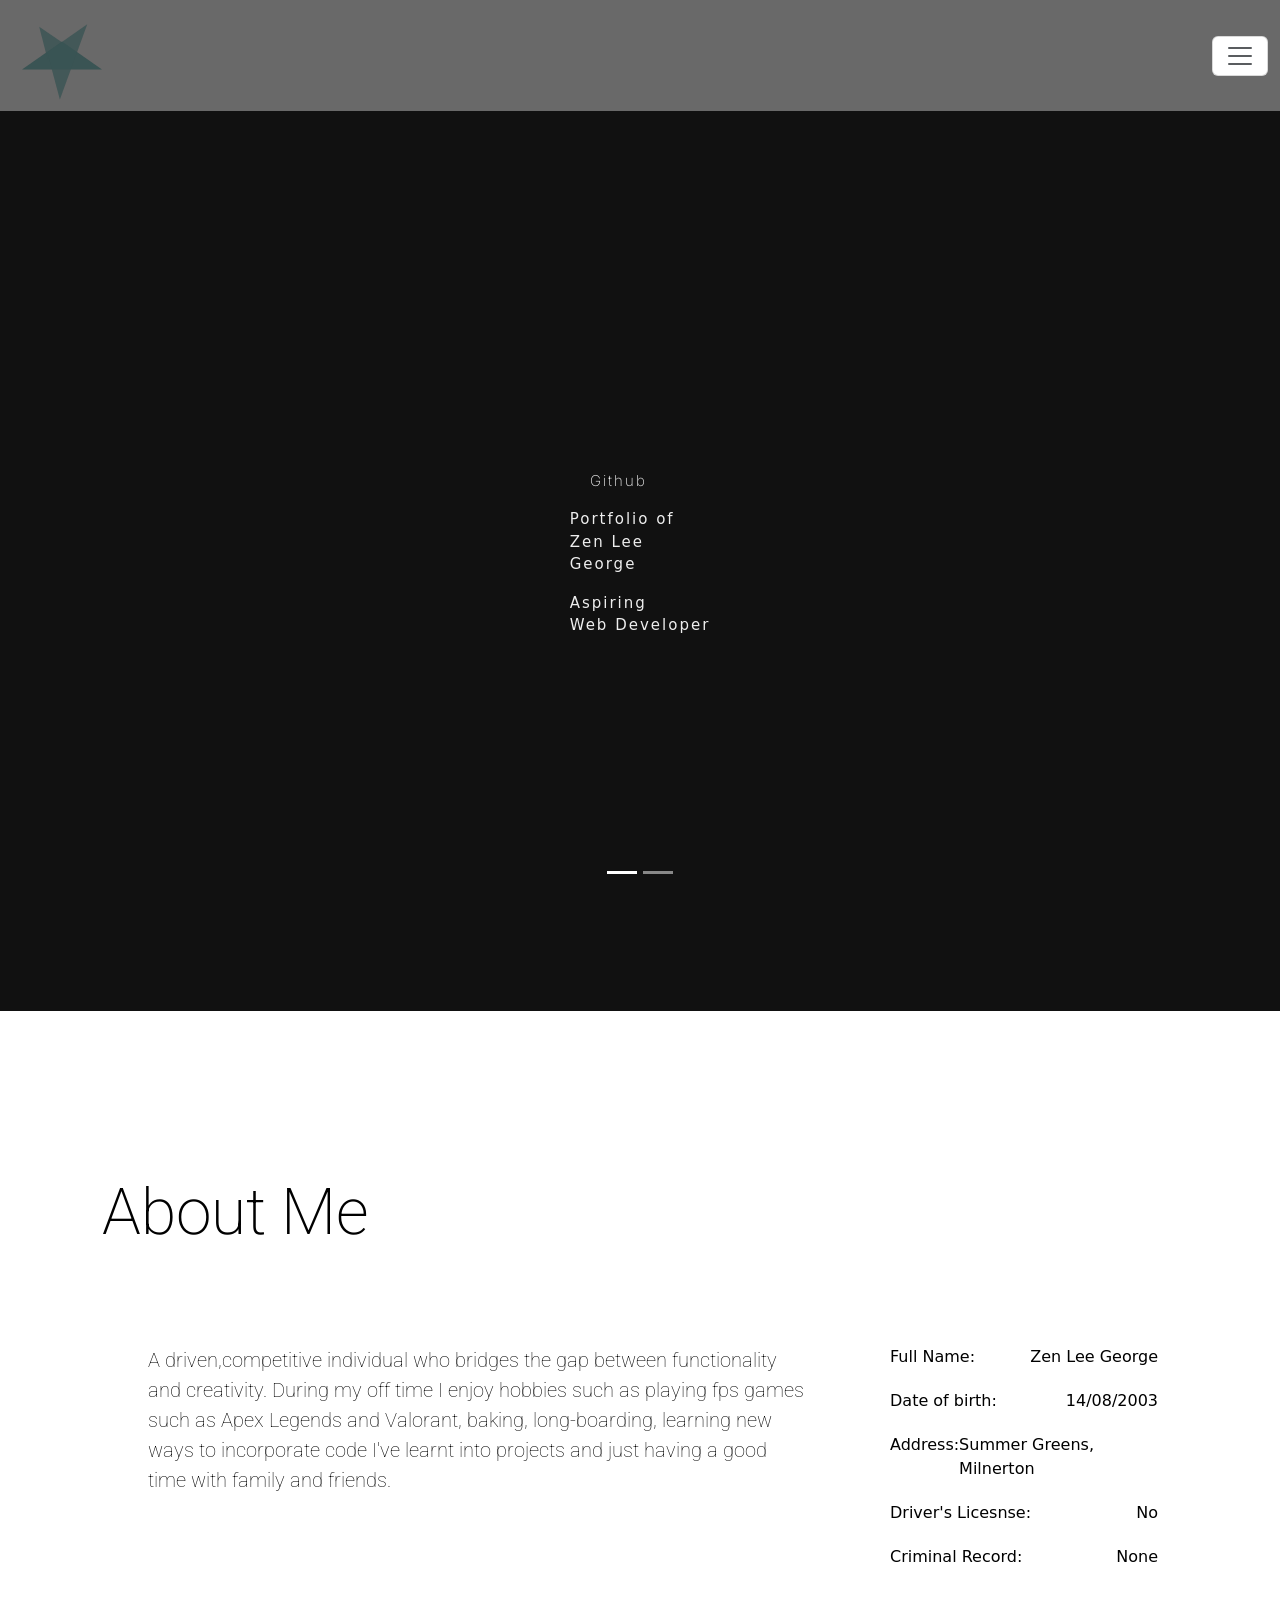
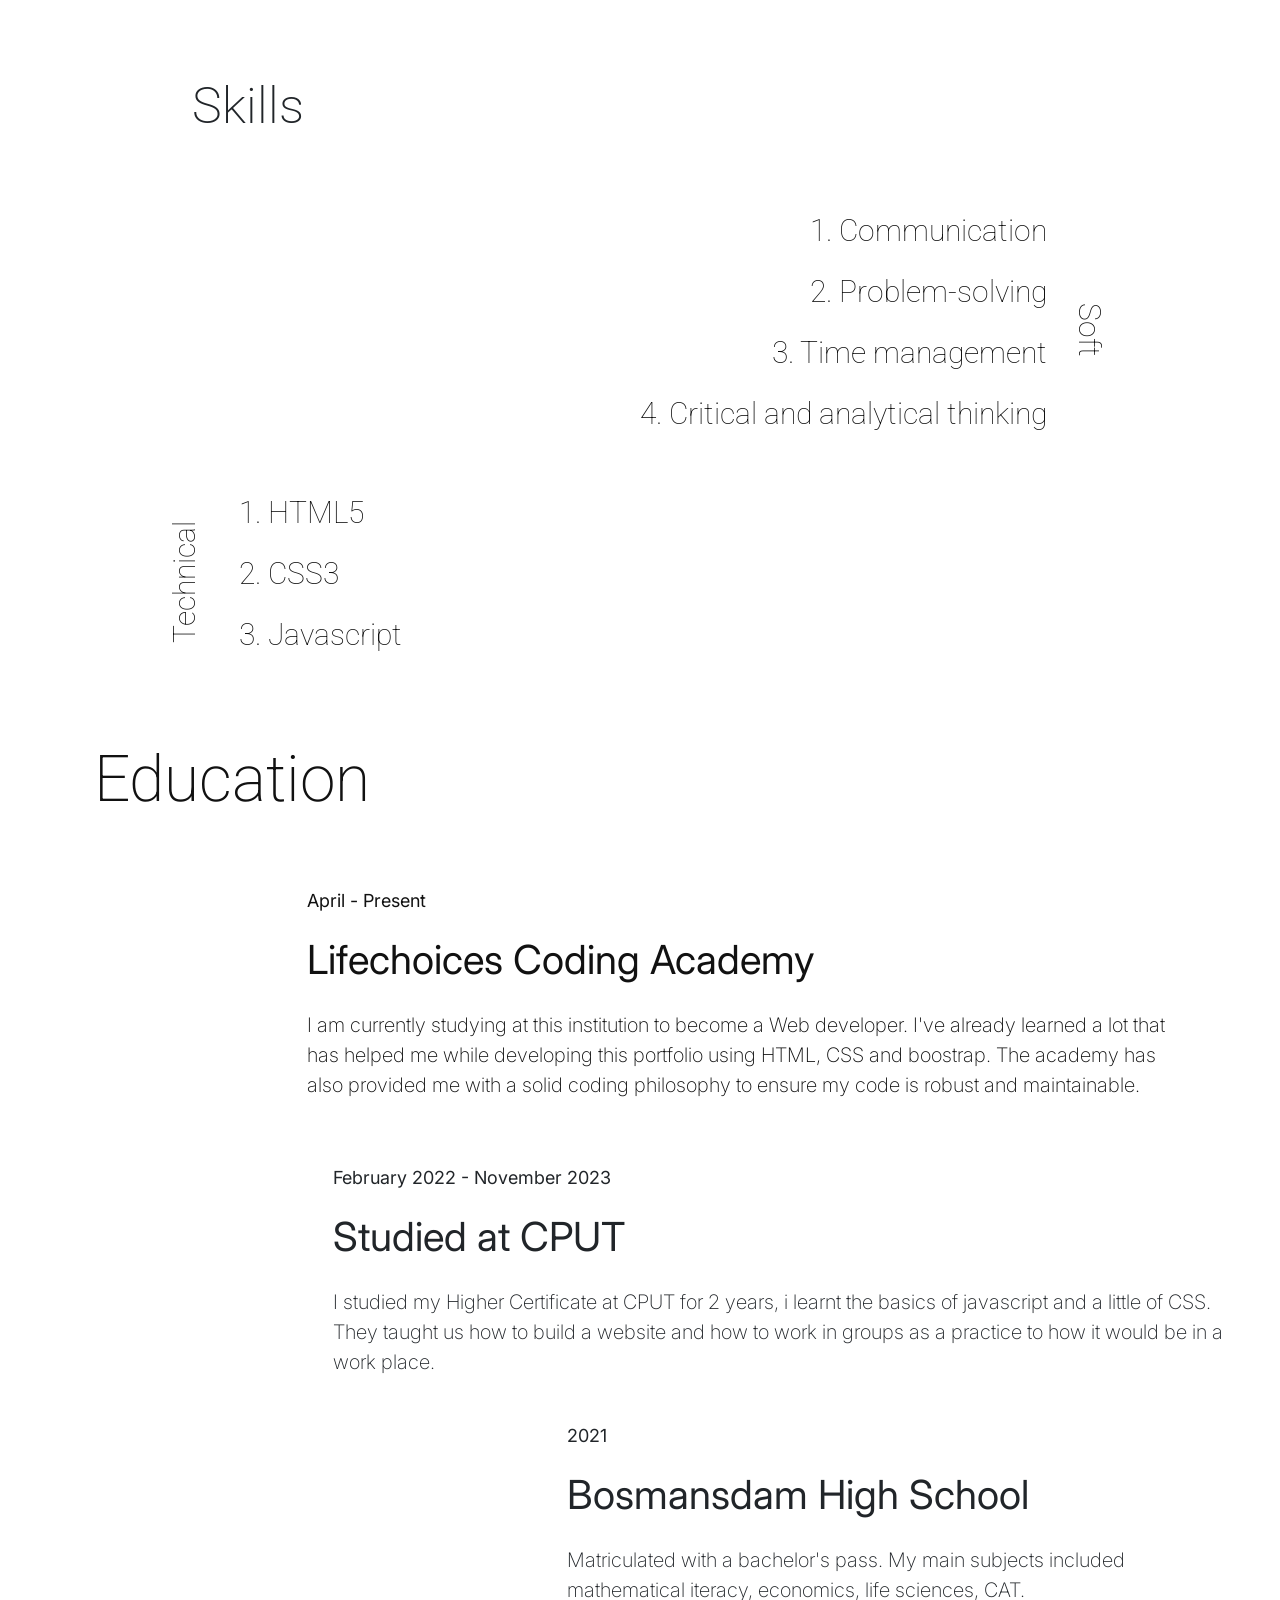
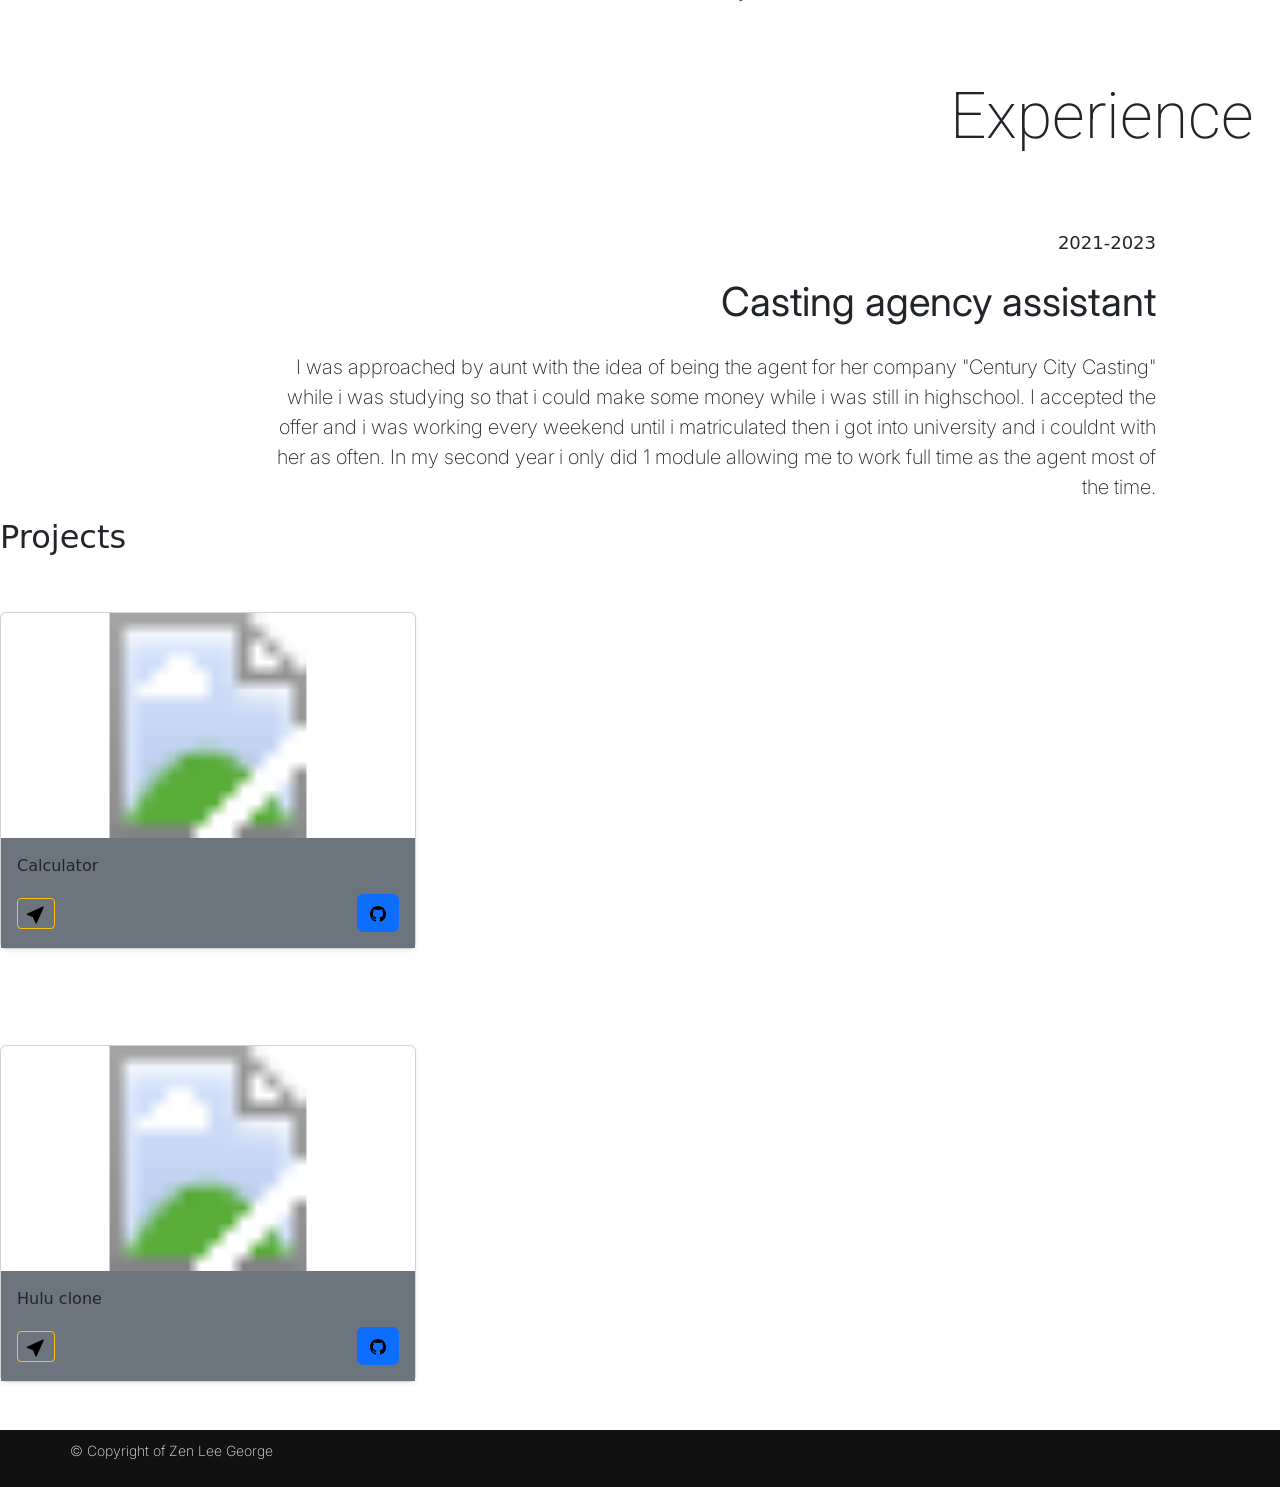
==== index.html @ 3f07ec50 "took away html file" ====
<!DOCTYPE html>
<html lang="en">
<head>
  <meta charset="UTF-8">
  <meta name="viewport" content="width=device-width, initial-scale=1.0">
  <link rel="stylesheet" href="CSS/styles.css">
  <link rel="stylesheet" href="https://cdn.jsdelivr.net/npm/bootstrap@5.3.3/dist/css/bootstrap.min.css">
  <link href="https://unpkg.com/aos@2.3.1/dist/aos.css" rel="stylesheet">
  <link rel="stylesheet" href="/CSS/owl.theme.default.css" />
  <link rel="preconnect" href="https://fonts.gstatic.com" />
    <link
      href="https://fonts.googleapis.com/css2?family=Roboto:wght@100;300;400;500;700;900&display=swap"
      rel="stylesheet"
    />
    <link rel="preconnect" href="https://fonts.gstatic.com" />
    <link
      href="https://fonts.googleapis.com/css2?family=Inter:wght@100;200;300;400;500;600;700;800;900&display=swap"
      rel="stylesheet"
    />
  <title>Zen Lee George</title>
</head>
<body>
  <div class="noise-filter"></div>
  <nav class="navbar fixed">
    <div class="container-fluid">
      <a class="navbar-brand" href="#Home">
        <div class="five-pointed-star"></div></a>
        <a href="#Home"><h1 class="static-Z">Z</h1></a>
      <button class="navbar-toggler bg-white" type="button" data-bs-toggle="offcanvas" data-bs-target="#offcanvasNavbar" aria-controls="offcanvasNavbar" aria-label="Toggle navigation">
        <span class="navbar-toggler-icon"></span>
      </button>
      <div class="offcanvas offcanvas-end" tabindex="-1" id="offcanvasNavbar" aria-labelledby="offcanvasNavbarLabel">
        <div class="offcanvas-header">
          <h5 class="offcanvas-title" id="offcanvasNavbarLabel">Menu</h5>
          <button type="button" class="btn-close" data-bs-dismiss="offcanvas" aria-label="Close"></button>
        </div>
        <div class="offcanvas-body">
          <ul class="navbar-nav justify-content-end flex-grow-1 pe-3">
            <li class="nav-item">
              <a class="nav-link" aria-current="page" href="#home">Home</a>
            </li>
            <li class="nav-item">
              <a class="nav-link" href="#about">About</a>
            </li>
            <li class="nav-item">
              <a class="nav-link" href="#resume">Resume</a>
            </li>
            <li class="nav-item">
              <a class="nav-link" href="#skills">Skills</a>
            </li>
            <li class="nav-item">
              <a class="nav-link" href="#projects">Projects</a>
            </li>
            <li class="nav-item">
              <a class="nav-link" href="#testimonials">Testimonials</a>
            </li>
            <li class="nav-item">
              <a class="nav-link" href="#contact">Contact Me</a>
            </li>
          </ul>
        </div>
      </div>
    </div>
  </nav>
  <div
      class="section home"
      class="luxy-el"
      data-speed-y="5"
      data-offset="-50"
      id="home"
    >
    
      <p class="home-social fade">

        <a href="https://github.com/zenlee-george" target="_blank">Github</a>
      </p>
      <p class="name fade">
        Portfolio of <br />
        Zen Lee <br />
        George
      </p>
      <p class="home-social fade">
        Aspiring <br />
        Web Developer
      </p>
    </div>    
      <div>
        <div class="section about" id="about">
    <div data-aos="fade-left-zoom-in"
    data-aos-easing="ease-in-back"
    data-aos-delay="500"
    data-aos-offset="0">
    <div class="about-container">
      <p class="about-heading fade">About Me</p>
      <div class="bio-pic">
        <div class="about-text">
          <div class="bio-container fade">
            <p>A driven,competitive individual who bridges the gap between
            functionality and creativity. During my off
            time I enjoy hobbies such as playing fps games such as Apex Legends and
            Valorant, baking, long-boarding, learning new ways to incorporate code I've learnt into projects and just having a good time with family and friends.
          </p>
          </div>
          <div>
            <div data-aos="fade-left-zoom-in"
       data-aos-easing="ease-in-back"
       data-aos-delay="500"
       data-aos-offset="0">
            <ul class="personal-details fade">
              <li class="personal-detail">
                <span>Full Name:</span><span>Zen Lee George</span>
              </li>
              <li class="personal-detail">
                <span>Date of birth:</span><span>14/08/2003</span>
              </li>
              <li class="personal-detail">
                <span>Address: </span><span>Summer Greens, Milnerton</span>
              </li>
              <li class="personal-detail">
                <span>Driver's Licesnse: </span><span>No</span>
              </li>
              <li class="personal-detail">
                <span>Criminal Record: </span><span>None</span>
              </li>
            </ul>
          </div>
          <div class="vertical-hobbies">
            <div class="horizontal-hobbies">
              <div class="me-img"></div>
            </div>
          </div>
        </div>
      </div>
    </div>
      </div>
    </div>
  </div>
</div>
<div class="skills-content">
  <p class="skills-heading fade">Skills</p>
  <div class="soft-skills fade">
    <div>
      <p>1. Communication</p>
      <p>2. Problem-solving</p>
      <p>3. Time management</p>
      <p>4. Critical and analytical thinking</p>
    </div>
    <div>Soft</div>
  </div>
  <div class="technical-skills fade">
    <div>Technical</div>
    <div>
      <p>1. HTML5</p>
      <p>2. CSS3</p>
      <p>3. Javascript</p>
    </div>
  </div>
</div>
<div id="work">
<div class="section work" >
  <div data-aos="fade-left-zoom-in"
       data-aos-easing="ease-in-back"
       data-aos-delay="500"
       data-aos-offset="0">
    <p class="education-heading fade" >Education</p>
    <div class="education-content-container">
      <div class="education-content fade">
        <p class="time"><strong>April  - Present</strong></p>
        <p class="what"><strong>Lifechoices Coding Academy</strong></p>
        <p class="description">
          I am currently studying at this institution to become a Web developer. I've already learned a lot that has helped me while developing this portfolio using HTML, CSS and boostrap. The academy has also provided me with a solid coding philosophy to ensure my code is robust and maintainable.
        </p>
      </div>
    </div>
  </div>
</div>

    <div class="education-content fade">
      <div data-aos="fade zoom-in"
       data-aos-easing="ease-in-back"
       data-aos-delay="500"
       data-aos-offset="0">
      <p class="time"><strong>February 2022 - November 2023</strong></p>
      <p class="what"><strong>Studied at CPUT</strong></p>
      <p class="description">
        I studied my Higher Certificate at CPUT for 2 years, i learnt the basics of javascript and a little of CSS. They taught us how to build a website and how to work in groups as a practice to how it would be in a work place.
      </p>
    </div>
    <div class="education-content fade">
      <p class="time"><strong>2021</strong></p>
      <p class="what"><strong>Bosmansdam High School</strong></p>
      <p class="description">
        Matriculated with a bachelor's pass. My main
        subjects included mathematical iteracy, economics, life sciences, CAT.
      </p>
    </div>
  </div>
  <div class="experience-content-container">
    <p class="experience-heading fade">Experience</p>
    <div class="experience-content fade">
      <p class="time"><strong>2021-2023</strong></p>
      <p class="what"><strong>Casting agency assistant</strong></p>
      <p class="description">
       I was approached by aunt with the idea of being the agent for her company "Century City Casting" while i was studying so that i could make some money while i was still in highschool. I accepted the offer and i was working every weekend until i matriculated then i got into university and i couldnt with her as often. In my second year i only did 1 module allowing me to work full time as the agent most of the time.
      </p>
    </div>
  </div>
</div>



<div h1 id="projects"></h1>
        <section>
          <div id="carouselExampleCaptions" class="carousel slide">
            <section>
              <h2 class="projects-heading">Projects</h2>
            </section>
            <div class="carousel-indicators">
              <button type="button" data-bs-target="#carouselExampleCaptions" data-bs-slide-to="0" class="active"
                aria-current="true" aria-label="Slide 1"></button>
              <button type="button" data-bs-target="#carouselExampleCaptions" data-bs-slide-to="1"
                aria-label="Slide 2"></button>
            </div>
            <div class="carousel-inner"><!--The Carousel Container-->
              <div class="carousel-item carousel-item-1 active"><!--The Carousel item 1-->
                <div class="row row-cols-1 row-cols-sm-2 row-cols-md-3 g-3">
                  <div class="col">
                    <div class="card shadow-sm mx-8 my-5">
                      <svg class="bd-placeholder-img card-img-top" width="100%" height="225"
                        xmlns="http://www.w3.org/2000/svg" role="img" aria-label="Placeholder: Thumbnail"
                        preserveAspectRatio="xMidYMid slice" focusable="false">
                        <image lazy href="https://zenlee-george.github.io/hostedimages/calculator.png" 
                          height="100%"
                          width="100%" />
                      </svg>
                      <div class="card-body bg-secondary">
                        <i class="fa-solid fa-star text-warning"></i>
                        <i class="fa-solid fa-star text-warning"></i>
                        <i class="fa-solid fa-star text-warning"></i>
                        <i class="fa-solid fa-star text-warning"></i>
                        <i class="fa-regular fa-star text-warning"></i>
                        <p class="card-text">Calculator</p>
                        <div class="d-flex justify-content-between align-items-center">
                          <div class="btn-group">
                            <button type="button" class="btn btn-sm btn-outline-warning">
                              <a href="https://web-exercise3.vercel.app/">
                                <svg xmlns="http://www.w3.org/2000/svg" width="20" height="20" class="bi bi-cursor-fill"
                                  viewBox="0 0 16 16">
                                  <path
                                    d="M14.082 2.182a.5.5 0 0 1 .103.557L8.528 15.467a.5.5 0 0 1-.917-.007L5.57 10.694.803 8.652a.5.5 0 0 1-.006-.916l12.728-5.657a.5.5 0 0 1 .556.103z" />
                                </svg></i>
                              </a>
                            </button>
                          </div>
                          <div class="btn-group">
                            </button>
                            <button type="submit" class="btn btn-primary" id="view">
                              <a href="https://github.com/mohammad-mohamed/webExercise3">
                                <svg xmlns="http://www.w3.org/2000/svg" width="16" height="16" class="bi bi-github"
                                  viewBox="0 0 16 16">
                                  <path
                                    d="M8 0C3.58 0 0 3.58 0 8c0 3.54 2.29 6.53 5.47 7.59.4.07.55-.17.55-.38 0-.19-.01-.82-.01-1.49-2.01.37-2.53-.49-2.69-.94-.09-.23-.48-.94-.82-1.13-.28-.15-.68-.52-.01-.53.63-.01 1.08.58 1.23.82.72 1.21 1.87.87 2.33.66.07-.52.28-.87.51-1.07-1.78-.2-3.64-.89-3.64-3.95 0-.87.31-1.59.82-2.15-.08-.2-.36-1.02.08-2.12 0 0 .67-.21 2.2.82.64-.18 1.32-.27 2-.27s1.36.09 2 .27c1.53-1.04 2.2-.82 2.2-.82.44 1.1.16 1.92.08 2.12.51.56.82 1.27.82 2.15 0 3.07-1.87 3.75-3.65 3.95.29.25.54.73.54 1.48 0 1.07-.01 1.93-.01 2.2 0 .21.15.46.55.38A8.01 8.01 0 0 0 16 8c0-4.42-3.58-8-8-8" />
                                </svg>
                              </a>
                            </button>
                          </div>
                        </div>
                      </div>
                    </div><!--[end of card]-->
                  </div>
                </div>
              </div>
            </div>
          </div>
        </div>
      <div class="carousel-indicators">
        <button type="button" data-bs-target="#carouselExampleCaptions" data-bs-slide-to="0" class="active"
          aria-current="true" aria-label="Slide 1"></button>
        <button type="button" data-bs-target="#carouselExampleCaptions" data-bs-slide-to="1"
          aria-label="Slide 2"></button>
      </div>
      <div class="carousel-inner"><!--The Carousel Container-->
        <div class="carousel-item carousel-item-1 active"><!--The Carousel item 1-->
          <div class="row row-cols-1 row-cols-sm-2 row-cols-md-3 g-3">
            <div class="col">
              <div class="card shadow-sm mx-8 my-5">
                <svg class="bd-placeholder-img card-img-top" width="100%" height="225"
                  xmlns="http://www.w3.org/2000/svg" role="img" aria-label="Placeholder: Thumbnail"
                  preserveAspectRatio="xMidYMid slice" focusable="false">
                  <image lazy href="https://zenlee-george.github.io/hostedimages/hulu clone.png"
                     height="100%"
                    width="100%" />
                </svg>
                <div class="card-body bg-secondary">
                  <i class="fa-solid fa-star text-warning"></i>
                  <i class="fa-solid fa-star text-warning"></i>
                  <i class="fa-solid fa-star text-warning"></i>
                  <i class="fa-solid fa-star text-warning"></i>
                  <i class="fa-regular fa-star text-warning"></i>
                  <p class="card-text">Hulu clone</p>
                  <div class="d-flex justify-content-between align-items-center">
                    <div class="btn-group">
                      <button type="button" class="btn btn-sm btn-outline-warning">
                        <a href="https://web-exercise3.vercel.app/">
                          <svg xmlns="http://www.w3.org/2000/svg" width="20" height="20" class="bi bi-cursor-fill"
                            viewBox="0 0 16 16">
                            <path
                              d="M14.082 2.182a.5.5 0 0 1 .103.557L8.528 15.467a.5.5 0 0 1-.917-.007L5.57 10.694.803 8.652a.5.5 0 0 1-.006-.916l12.728-5.657a.5.5 0 0 1 .556.103z" />
                          </svg></i>
                        </a>
                      </button>
                    </div>
                    <div class="btn-group">
                      </button>
                      <button type="submit" class="btn btn-primary" id="view">
                        <a href="https://zenlee-george.github.io/hostedimages/hulu clone.png">
                          <svg xmlns="http://www.w3.org/2000/svg" width="16" height="16" class="bi bi-github"
                            viewBox="0 0 16 16">
                            <path
                              d="M8 0C3.58 0 0 3.58 0 8c0 3.54 2.29 6.53 5.47 7.59.4.07.55-.17.55-.38 0-.19-.01-.82-.01-1.49-2.01.37-2.53-.49-2.69-.94-.09-.23-.48-.94-.82-1.13-.28-.15-.68-.52-.01-.53.63-.01 1.08.58 1.23.82.72 1.21 1.87.87 2.33.66.07-.52.28-.87.51-1.07-1.78-.2-3.64-.89-3.64-3.95 0-.87.31-1.59.82-2.15-.08-.2-.36-1.02.08-2.12 0 0 .67-.21 2.2.82.64-.18 1.32-.27 2-.27s1.36.09 2 .27c1.53-1.04 2.2-.82 2.2-.82.44 1.1.16 1.92.08 2.12.51.56.82 1.27.82 2.15 0 3.07-1.87 3.75-3.65 3.95.29.25.54.73.54 1.48 0 1.07-.01 1.93-.01 2.2 0 .21.15.46.55.38A8.01 8.01 0 0 0 16 8c0-4.42-3.58-8-8-8" />
                          </svg>
                        </a>
                      </button>
                    </div>
                  </div>
                </div>
              </div><!--[end of card]-->
            </div>
          </div>
        </div>
      </div>
    </div>
  </div>
</section>
          

 <!--footer-->                 
<div class="footer">
  <p class="copyright">© Copyright of Zen Lee George</p>

<script src="https://unpkg.com/aos@2.3.1/dist/aos.js"></script>
<script src="https://cdn.jsdelivr.net/npm/bootstrap@5.3.3/dist/js/bootstrap.bundle.min.js" integrity="sha384-YvpcrYf0tY3lHB60NNkmXc5s9fDVZLESaAA55NDzOxhy9GkcIdslK1eN7N6jIeHz" crossorigin="anonymous"></script>
<script>
  AOS.init();
</script>
</body>
</html>
---- CSS/styles.css ----
/* General */
* {
  padding: 0;
  margin: 0;
  box-sizing: border-box;
}
html {
  overflow-x: hidden;
  max-width: 100%;
  -ms-overflow-style: none; /* IE and Edge */
  scrollbar-width: none;
}
body {
  overflow-x: hidden;
  max-width: 100%;
  -ms-overflow-style: 2px;
  font-family: "inter", sans-serif;
  background-color: #111;
  z-index: -1;
}

body::-webkit-scrollbar {
  display: auto;
}

.noise-filter {
  width: 100vw;
  height: 100vh;
  background: url("https://i.gifer.com/WmZ0.gif");
  position: fixed;
  pointer-events: none;
  opacity: 0.06;
  z-index: 9999999;
}

/* Navigation Bar */
.navbar {
  display: flex;
  justify-content: space-between;
  align-items: center;
}
.navbar-toggler:hover {
background-color: #967BB6;
}

nav{
  background-color: #696969;
}
.nav-item a {
  text-decoration: none;
  color: #111;
  font-size: 20px;
  padding: 15px;
  display: inline-block;
}

.nav-item a:hover {
  background-color: #111;
  color: white;
}

.five-pointed-star {
  margin: 25px 0;
  position: relative;
  display: block;
  color: darkslategrey;
  width: 0px;
  height: 0px;
  border-right: 50px solid transparent;
  border-bottom: 35px solid darkslategrey;
  border-left: 50px solid transparent;
  transform: scale(0.8);
  opacity: 80%;
}

.five-pointed-star:hover {
  transform-origin: center;
  animation: rotateStar 1.5s linear infinite;
  
}

@keyframes rotateStar {
  0% {
      transform: rotate(0deg);
  }
  100% {
      transform: rotate(360deg);
  }
}


.five-pointed-star:before {
  border-bottom: 40px solid darkslategrey;
  border-left: 15px solid transparent;
  border-right: 15px solid transparent;
  position: absolute;
  height: 0;
  width: 0;
  top: -22.5px;
  left: -32.5px;
  display: block;
  content: '';
  transform: rotate(-35deg);
  opacity: 80%;
}

.five-pointed-star:after {
  position: absolute;
  display: block;
  color: darkslategrey;
  top: 1.5px;
  left: -52.5px;
  width: 0px;
  height: 0px;
  border-right: 50px solid transparent;
  border-bottom: 35px solid darkslategrey;
  border-left: 50px solid transparent;
  transform: rotate(-70deg);
  content: '';
  opacity: 80%;
}

.static-Z {
  position: absolute;
  top: 30px;
  left: 51px;
  color: black;
  z-index: -1;
}
/* home */
.home {
  background: #111;
  background-attachment: fixed;
  color: #eeeeee;
  letter-spacing: 2px;
  font-size: 15px;
  height: 100vh;
  display: grid;
  justify-content: center;
  align-content: center;
}
a {
  color: #eeeeee;
}
.home-social a {
  text-decoration: none;
  color: #eeeeee;
  margin-left: 20px;
  display: inline-block;
  position: relative;
  font-family: "inter", sans-serif;
  font-weight: 200;
}

/* About */
 .section.about {
white-space: normal;
color: black;
height: 100%;
}
.me-img {
  background-image: linear-gradient(rgba(0, 0, 0, 0.3), rgba(0, 0, 0, 0.3)),
  url("https://github.com/zenlee-george/hostedimages/Zen Lee George.png");
background-size: cover;
background-position-x: center;
width: 300px;
height: 100%;
}
.personal-details {
list-style: none;
width: 100%;
}

.horizontal-hobbies {
height: 100%;
}

.personal-detail {
width: 100%;
display: flex;
justify-content: space-between;
margin-bottom: 20px;
}

.personal-detail:last-of-type {
margin: 0;
}
.about-heading {
margin-left: 8%;
margin-top: 12%;
margin-bottom: 5%;
font-size: clamp(31px, 5vw, 90px);
font-family: "Roboto", sans-serif;
font-weight: 200;
}
.about-text {
display: flex;
flex-direction: row;
justify-content: center;
padding: 20px;
font-weight: 200;
margin-left: 10%;
margin-right: 8%;
}
.bio-container {
display: flex;
flex-direction: column;
justify-content: space-between;
font-family: "Roboto", sans-serif;
font-size: 20px;
font-weight: 100;
color: black;
padding-right: 5%;
margin-left: 0;
}

.bio-container p {
margin-bottom: 40px;
}
p.skills-heading {
margin-left: 15%;
margin-top: 5%;
margin-bottom: 5%;
font-family: "Roboto", sans-serif;
font-weight: 200;
font-size: clamp(30px, 5vw, 50px);
}
.soft-skills {
display: flex;
flex-direction: row;
align-content: center;
font-family: "Roboto", sans-serif;
margin-left: 50%;
font-size: clamp(20px, 5vw, 30px);
font-weight: 100;
color: #111;
}
.soft-skills p {
text-align: right;
}
.soft-skills div:last-of-type {
align-self: center;
margin-left: 20px;
text-orientation: mixed;
writing-mode: vertical-lr;
}
.soft-skills div:last-of-type::after {
width: 100%;
}
.technical {
margin-left: -50px;
}
.technical-skills {
display: flex;
flex-direction: row;
align-content: center;
font-family: "Roboto", sans-serif;
margin-top: 3%;
font-size: clamp(20px, 5vw, 30px);
font-weight: 100;
color: #111;
}
.technical-skills div:first-of-type {
display: inline-block;
margin-left: 15%;
transform: rotate(-90deg);
}
.technical-skills div:last-of-type {
margin-left: -75px;
}
/* Education and Experience */
.section.work {
color: #111;
height: 100%;
padding: 0 100px 0 0;
}

p.education-heading {font-size: clamp(35px, 5vw, 90px);
font-family: "Roboto", sans-serif;
font-weight: 200;
margin-top: 5%;
margin-left: 8%;
}

.education-content {
margin-top: 5%;
margin-left: 26%;
font-family: "inter", sans-serif;
max-width: 900px;
}
.time {
font-size: 18px;
font-weight: 100;
}
.what {
font-family: "inter", sans-serif;
font-size: clamp(25px, 5vw, 40px);
font-weight: 200;
margin-bottom: 20px;
}
.description {
font-family: "inter", sans-serif;
font-weight: 200;
font-size: clamp(18px, 5vw, 20px);
}
.experience-content-container {
text-align: end;
}
.experience-heading {
font-size: clamp(35px, 5vw, 90px);
font-family: "Roboto", sans-serif;
font-weight: 200;
margin-top: 5%;
margin-right: 2%;
}
.experience-content {
margin-top: 5%;
margin-left: 20%;
max-width: 900px;
} 

/* fade */
@keyframes fade-in {
  from { opacity: 0; }
  to { opacity: 1; }
}

.fade {
  opacity: 0;
  animation: fade-in 0.5s ease-in-out;
  animation-fill-mode: forwards;
}

/*projects*/


/* Media query and animation*/
@media screen and (max-width: 900px) {
  body {
    overflow-x: hidden;
  }
  div.cursor {
    display: none;
  }
  .home {
    font-size: 10px;
  }
  .name {
    font-size: 10px;
  }
  .home-animation {
    padding: 10vh;
  }
  button.navbutton {
    font-size: 1em;
  }
  .section.about {
    height: auto;
  }
  .about-heading {
    margin-left: 10px;
  }

  .bio-container {
    padding: 0;
  }
  .about-text {
    flex-direction: column;
    justify-content: center;
    align-items: center;
    margin-left: 0px;
    margin-right: 0;
  }
  .me-img {
    margin-top: 40px;
    height: 400px;
  }
  .about p.bio {
    margin-top: 10%;
    margin-bottom: 50px;
    margin-left: 0;
  }
  .about .code-pass {
    margin-top: 0;
    margin-left: 20px;
    padding-right: 20px;
    width: 90%;
  }
  .soft-skills {
    margin-left: 5%;
  }
  .technical-skills {
    margin-top: 50px;
  }
  .section.work {
    height: auto;
    padding: 0;
  }
  #work {
   position: static;
   
  }
  .education-content {
    margin-left: 10px;
    margin-top: 50px;
  }
  p.education-heading,
  p.experience-heading {
    margin-left: 10px;
  }
  p.experience-heading {
    margin-left: 25%;
    margin-right: 10px;
  }
  .experience-content {
    margin-top: 50px;
    margin-right: 10px;
    margin-left: 18%;
  }
  .projects {
    height: auto;
  }
  .projects-heading {
    margin-top: 100px;
    margin-bottom: 50px;
    font-size: 50px;
    margin-left: 10px;
  }
  .project {
    align-self: center;
  }
  .project-left {
    margin-left: 0;
  }
  .project-right {
    margin-left: 0;
  }
  .home-social {
    right: 20px;
    top: 12px;
  }

  .testimonial-row {
    flex-direction: column;
  }
  .testimonial-container img {
    margin: 20px 0;
  }
  .testimonial-container {
    text-align: center;
    width: 100%;
    margin-bottom: 50px;
  }
  .testimonial-heading {
    margin-bottom: 50px;
    margin-left: 10px;
  }
  .author-container {
    flex-direction: column;
    align-items: center;
    justify-content: center;
  }
  .author-container img {
    margin: 0 0 0 50px;
  }
  .testimonial-item div:first-of-type {
    width: 95%;
  }
  .container {
    height: auto;
  }
  .contact-footer {
    padding: 0;
  }
  .contact {
    flex-direction: column;
    justify-content: center;
    align-items: center;
    padding: 0;
  }
  .form {
    margin-right: 0;
  }
  .footer {
    padding: 1px;
    height: auto;
  }
  .profiles i {
    margin-left: 10px;
  }
}
@media screen and (max-width: 1080px) {
  .contact-footer {
    flex-direction: column;
    justify-content: center;
    align-items: center;
    height: auto;
    margin-bottom: 100px;
  }
  div.testimonial-item {
    text-align: center;
    padding: 0;
  }
  .projects {
    display: flex;
    flex-direction: column;
    align-items: center;
  }
  .proj-head {
    align-self: flex-start;
  }
  #form {
    margin-top: 40px;
    margin-right: 0;
  }
  .myMenu {
    right: 1%;
  }
}
@media screen and (max-width: 1255px) {
  .home-social {
    display: none;
  }

  input::placeholder {
    text-overflow: ellipsis;
  }
}

@media screen and (max-width: 600px) {
  .technical-skills div:last-of-type {
    margin-left: -50px;
  }
  .soft-skills {
    margin-right: 30px;
  }
}

@media screen and (max-width: 400px) {
  .nav {
    justify-content: flex-start;
  }
  .nav a {
    margin-left: 20px;
  }
}

@keyframes border-change {
  0% {
    border-radius: 50%;
  }
  25% {
    border-radius: 30% 70% 30% 70%/ 30% 70%;
  }
  50% {
    border-radius: 30% 150% 80% 100%/ 50% 80% 100% 120%;
  }
  75% {
    border-radius: 120% 90% 150% 50%/ 150% 60% 150% 50%;
  }
  100% {
    border-radius: 50%;
  }
}

@keyframes projectAfterMove {
  25% {
    right: 0;
    left: 100%;
  }
  50% {
    right: 100%;
    left: 0;
  }
  75% {
    right: 0;
    left: 0;
  }
  100% {
  }
}

/* Footer */
.footer {
  height: 100%;
  display: flex;
  align-content: center;
  justify-content: space-between;
  padding: 10px 60px 10px 5.5%;
  color: #eeeeee;
  background: #111;
  font-family: "inter", sans-serif;
  font-weight: 200;
}
.copyright {
  font-size: clamp(10px, 5vw, 14px);
}
.home-arrow {
  color: #eeeeee;
  transform: translate(50%);
}
.profiles {
  display: flex;
}
.profiles i {
  margin-left: 20px;
}
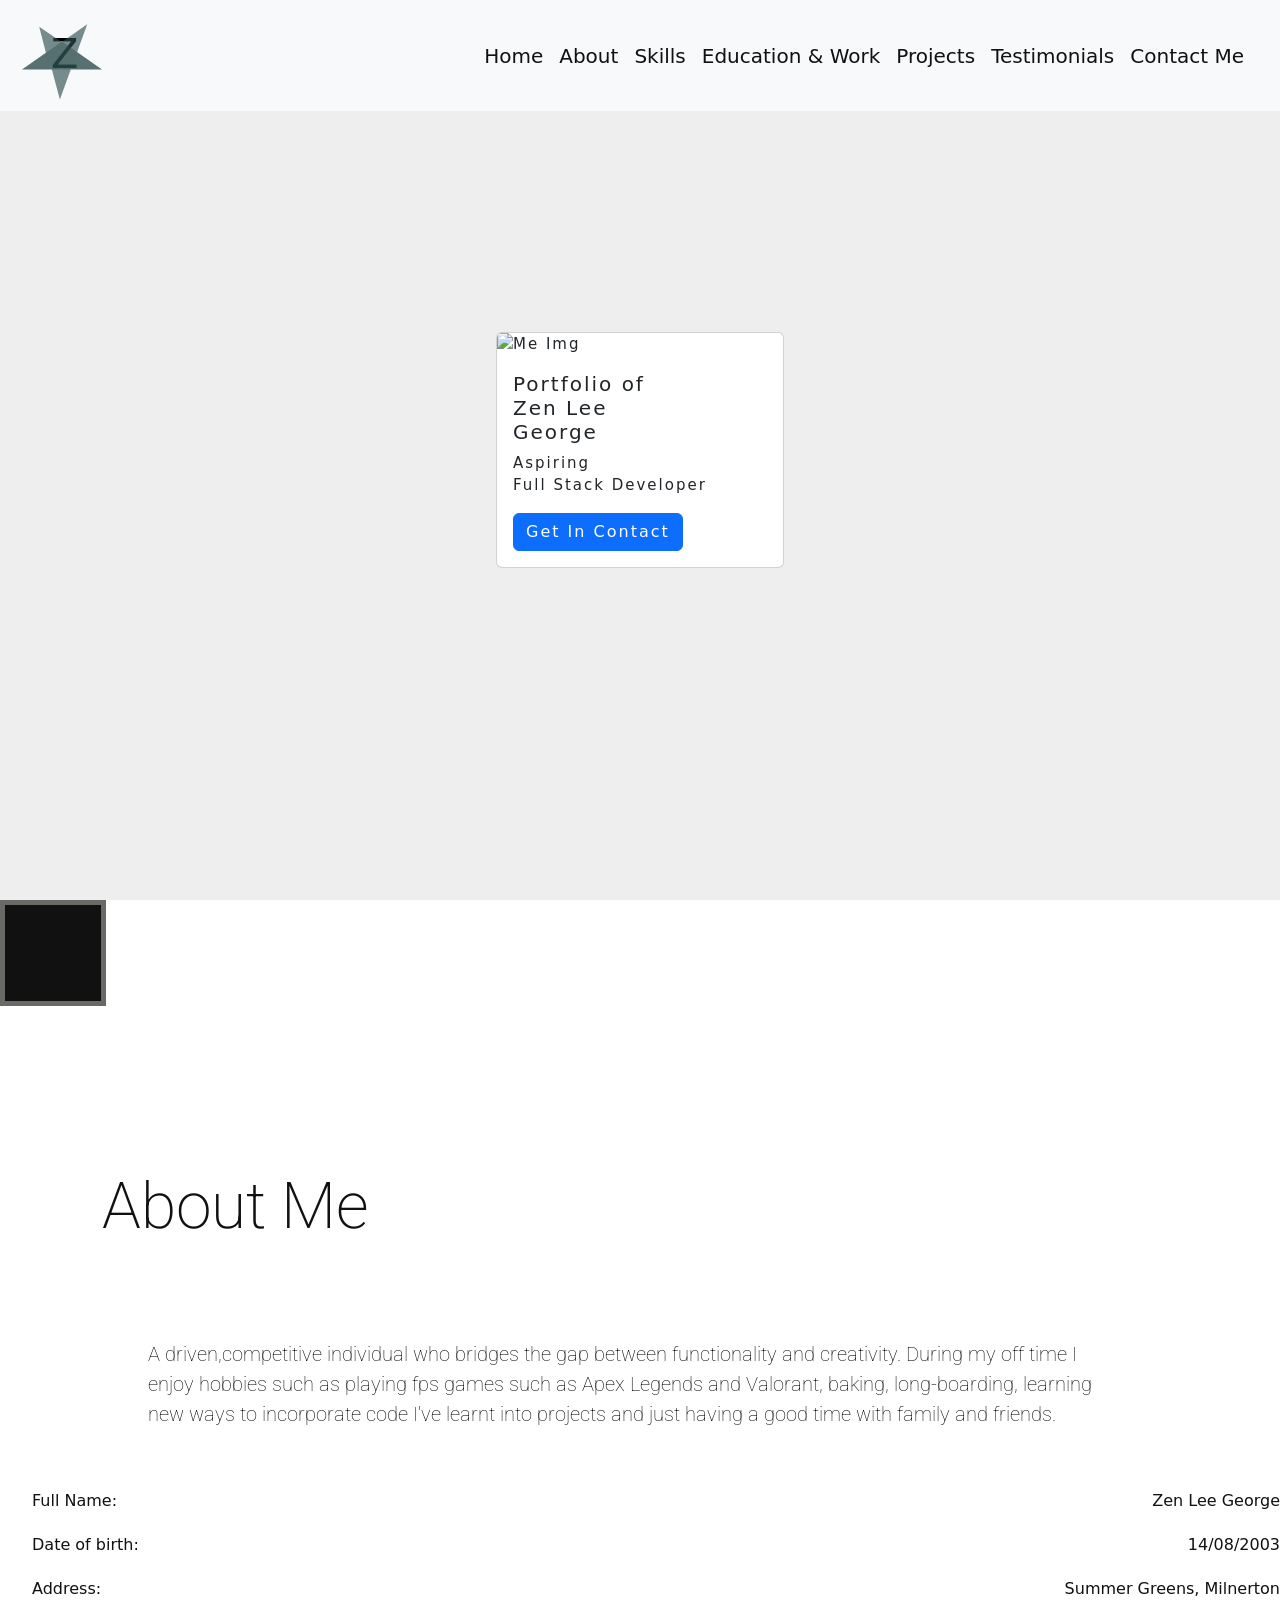
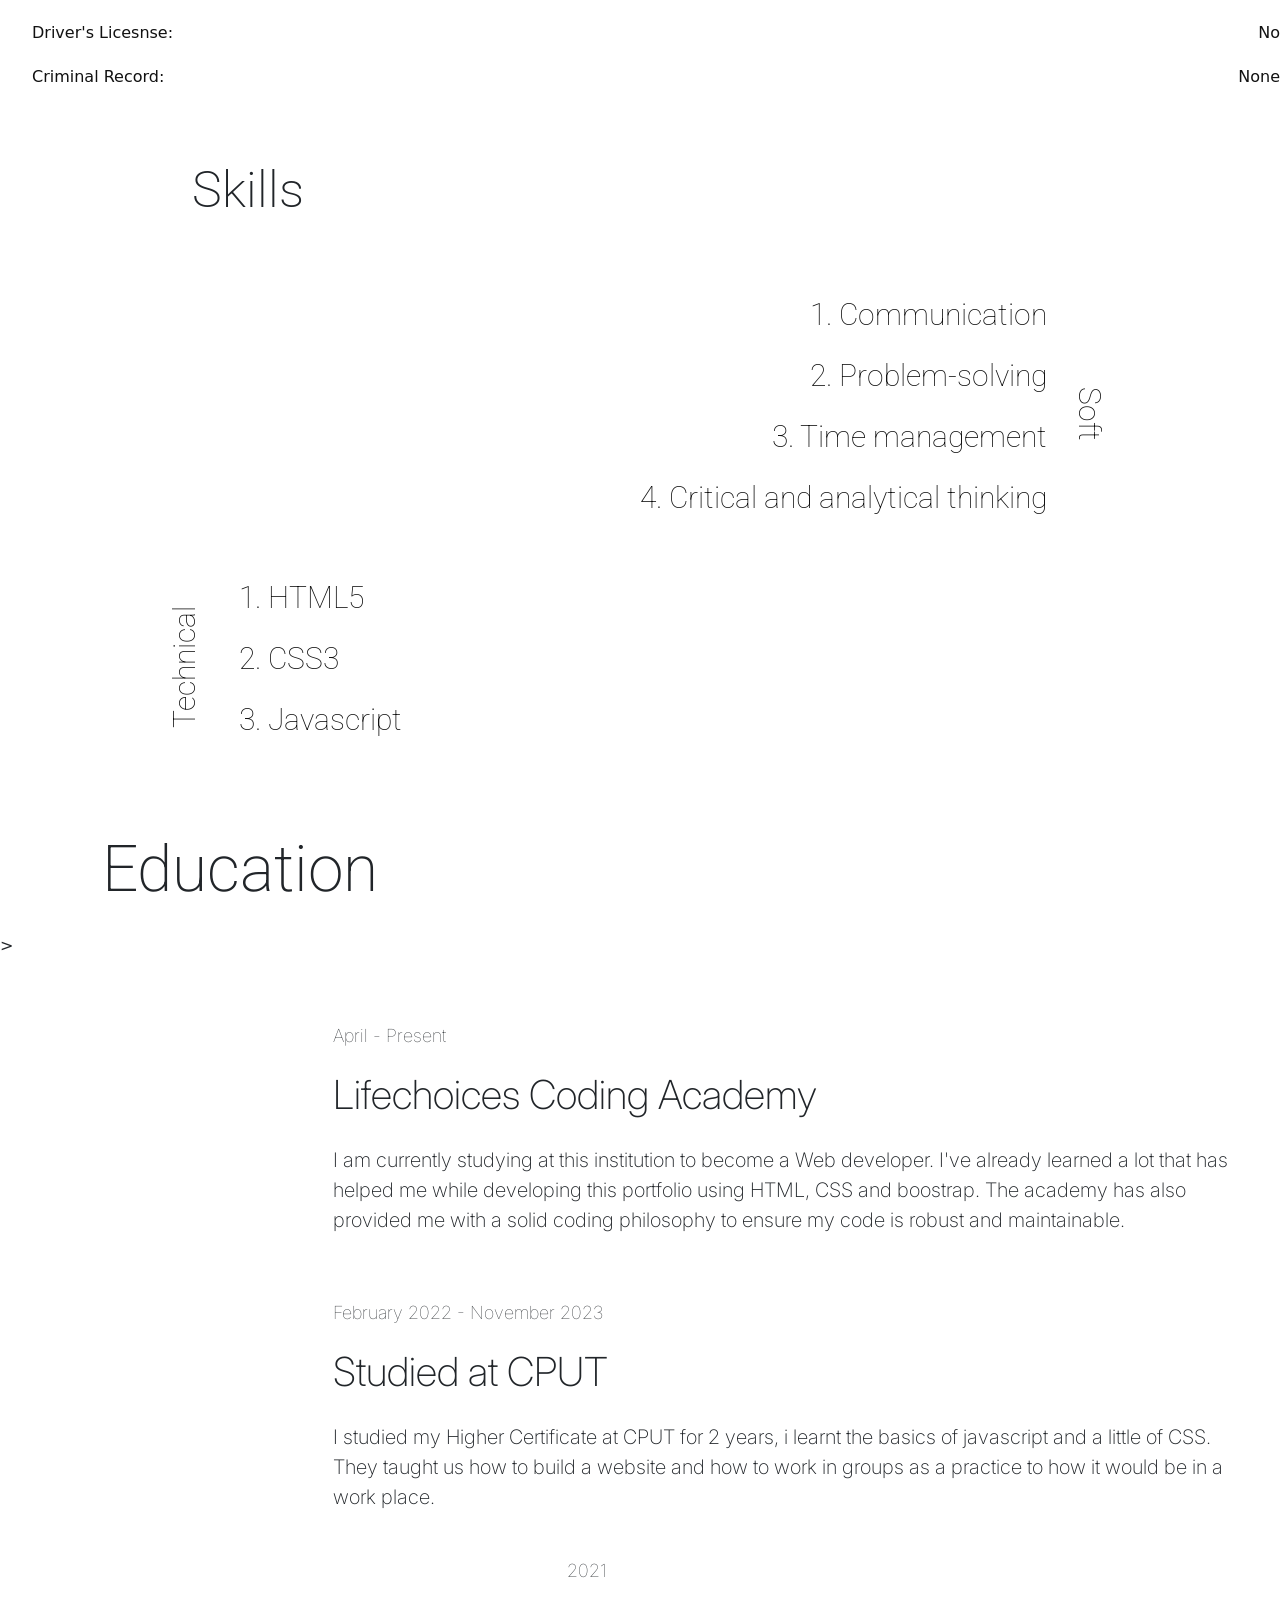
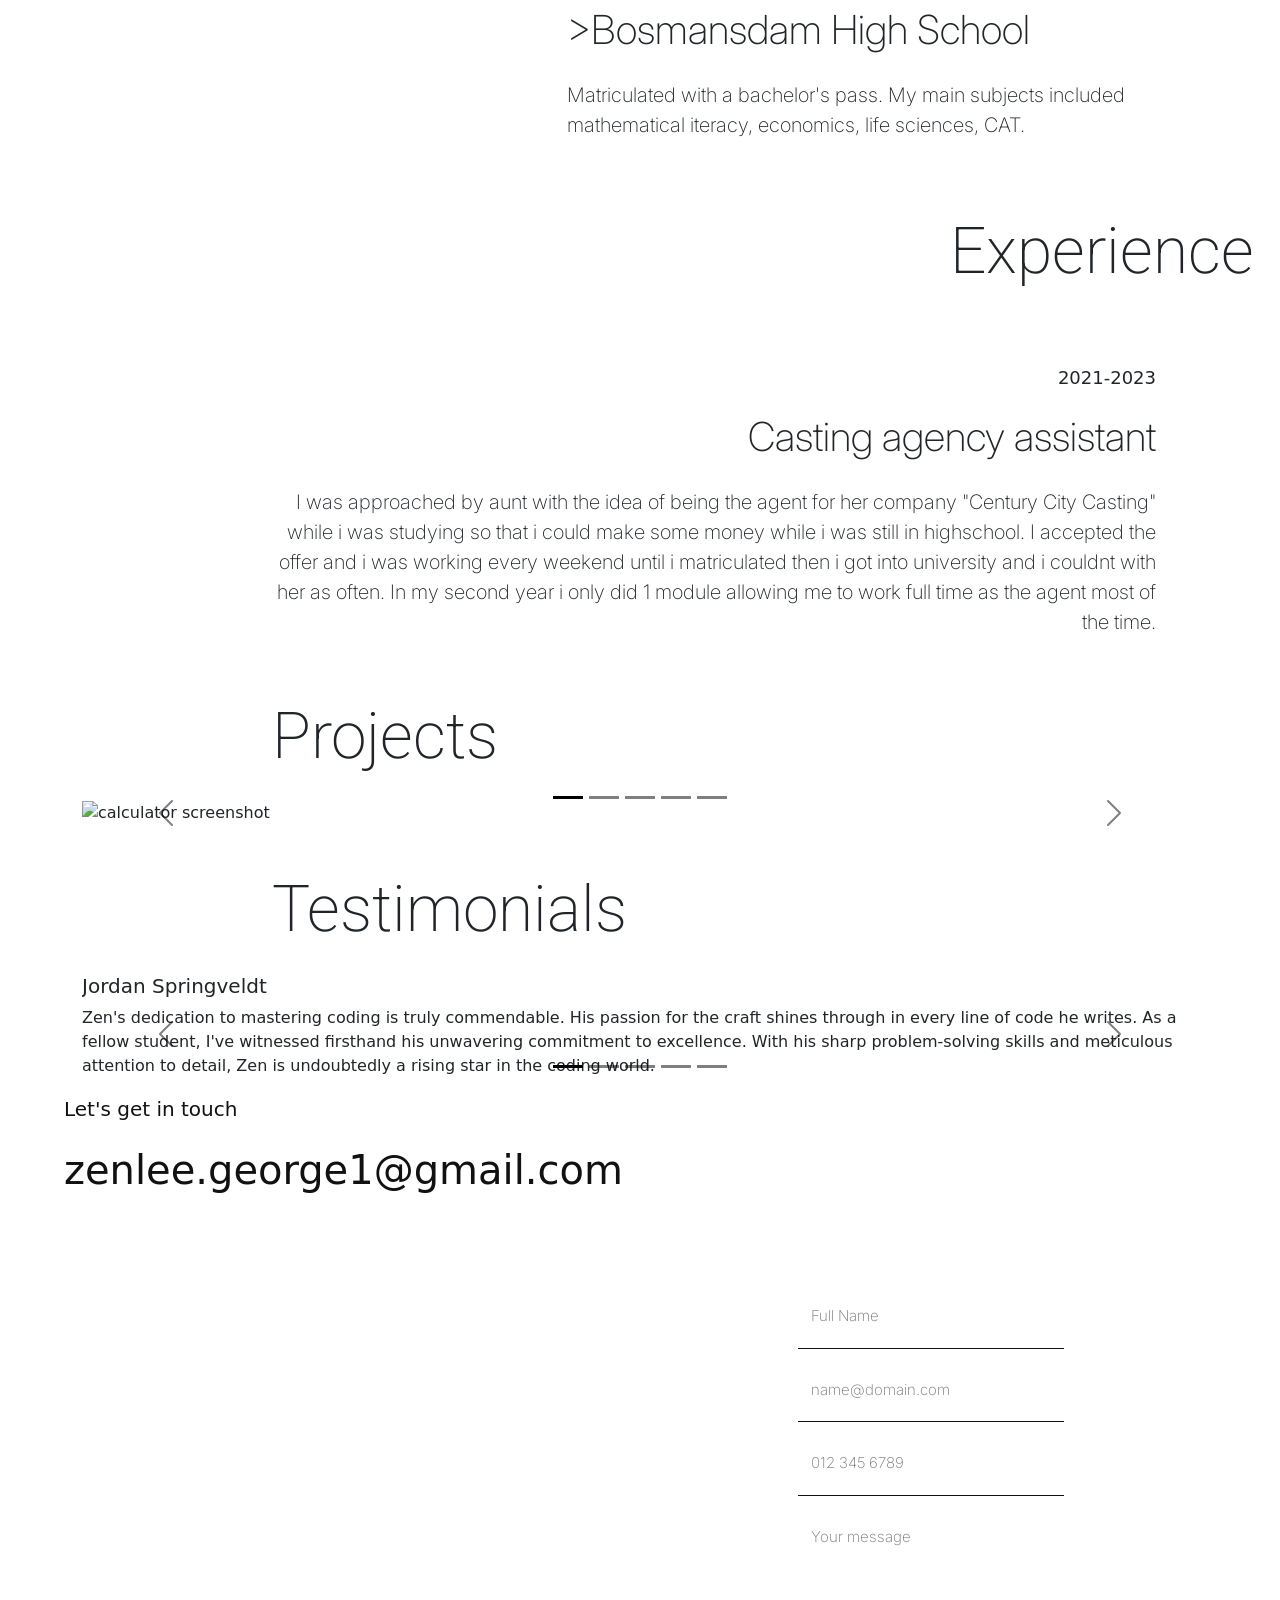
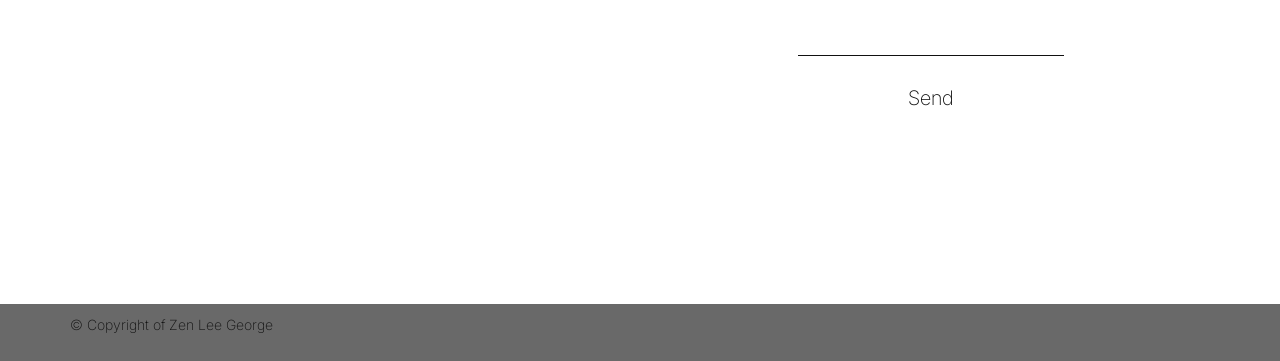
==== commit 2462d39e: "removed html folder and added the code" ====
--- a/index.html
+++ b/index.html
@@ -1,32 +1,33 @@
 <!DOCTYPE html>
 <html lang="en">
+
 <head>
   <meta charset="UTF-8">
   <meta name="viewport" content="width=device-width, initial-scale=1.0">
   <link rel="stylesheet" href="CSS/styles.css">
   <link rel="stylesheet" href="https://cdn.jsdelivr.net/npm/bootstrap@5.3.3/dist/css/bootstrap.min.css">
   <link href="https://unpkg.com/aos@2.3.1/dist/aos.css" rel="stylesheet">
-  <link rel="stylesheet" href="/CSS/owl.theme.default.css" />
   <link rel="preconnect" href="https://fonts.gstatic.com" />
-    <link
-      href="https://fonts.googleapis.com/css2?family=Roboto:wght@100;300;400;500;700;900&display=swap"
-      rel="stylesheet"
-    />
-    <link rel="preconnect" href="https://fonts.gstatic.com" />
-    <link
-      href="https://fonts.googleapis.com/css2?family=Inter:wght@100;200;300;400;500;600;700;800;900&display=swap"
-      rel="stylesheet"
-    />
+  <link href="https://fonts.googleapis.com/css2?family=Roboto:wght@100;300;400;500;700;900&display=swap"
+    rel="stylesheet" />
+  <link rel="preconnect" href="https://fonts.gstatic.com" />
+  <link href="https://fonts.googleapis.com/css2?family=Inter:wght@100;200;300;400;500;600;700;800;900&display=swap"
+    rel="stylesheet" />
   <title>Zen Lee George</title>
 </head>
+
 <body>
   <div class="noise-filter"></div>
-  <nav class="navbar fixed">
+  <nav class="navbar navbar-expand-lg bg-body-tertiary fixed-top">
     <div class="container-fluid">
-      <a class="navbar-brand" href="#Home">
-        <div class="five-pointed-star"></div></a>
-        <a href="#Home"><h1 class="static-Z">Z</h1></a>
-      <button class="navbar-toggler bg-white" type="button" data-bs-toggle="offcanvas" data-bs-target="#offcanvasNavbar" aria-controls="offcanvasNavbar" aria-label="Toggle navigation">
+      <a class="navbar-brand" href="#home">
+        <div class="five-pointed-star"></div>
+      </a>
+      <a href="#home">
+        <h1 class="static-Z">Z</h1>
+      </a>
+      <button class="navbar-toggler bg-white" type="button" data-bs-toggle="offcanvas" data-bs-target="#offcanvasNavbar"
+        aria-controls="offcanvasNavbar" aria-label="Toggle navigation">
         <span class="navbar-toggler-icon"></span>
       </button>
       <div class="offcanvas offcanvas-end" tabindex="-1" id="offcanvasNavbar" aria-labelledby="offcanvasNavbarLabel">
@@ -43,12 +44,12 @@
               <a class="nav-link" href="#about">About</a>
             </li>
             <li class="nav-item">
-              <a class="nav-link" href="#resume">Resume</a>
-            </li>
-            <li class="nav-item">
               <a class="nav-link" href="#skills">Skills</a>
             </li>
             <li class="nav-item">
+              <a class="nav-link" href="#work">Education & Work</a>
+            </li>
+            <li class="nav-item">
               <a class="nav-link" href="#projects">Projects</a>
             </li>
             <li class="nav-item">
@@ -62,286 +63,372 @@
       </div>
     </div>
   </nav>
-  <div
+  <!--home--> 
+    <div
       class="section home"
       class="luxy-el"
       data-speed-y="5"
       data-offset="-50"
       id="home"
     >
+    <div class="card" style="width: 18rem;">
+      <img loading="lazy" src="https://zenlee-george.github.io/hostedimages/zenleegeorge.jpg" class="card-img-top" alt="Me Img">
+      <div class="card-body">
+        <h5 class="card-title">Portfolio of <br />
+          Zen Lee <br />
+          George</h5>
+        <p class="card-text">Aspiring <br />
+          Full Stack Developer</p>
+        <a href="#contact" class="btn btn-primary">Get In Contact</a>
+      </div>
+    </div>
+    </div>
     
-      <p class="home-social fade">
-
-        <a href="https://github.com/zenlee-george" target="_blank">Github</a>
-      </p>
-      <p class="name fade">
-        Portfolio of <br />
-        Zen Lee <br />
-        George
-      </p>
-      <p class="home-social fade">
-        Aspiring <br />
-        Web Developer
-      </p>
-    </div>    
-      <div>
-        <div class="section about" id="about">
-    <div data-aos="fade-left-zoom-in"
-    data-aos-easing="ease-in-back"
-    data-aos-delay="500"
-    data-aos-offset="0">
-    <div class="about-container">
-      <p class="about-heading fade">About Me</p>
-      <div class="bio-pic">
-        <div class="about-text">
-          <div class="bio-container fade">
-            <p>A driven,competitive individual who bridges the gap between
-            functionality and creativity. During my off
-            time I enjoy hobbies such as playing fps games such as Apex Legends and
-            Valorant, baking, long-boarding, learning new ways to incorporate code I've learnt into projects and just having a good time with family and friends.
-          </p>
-          </div>
-          <div>
-            <div data-aos="fade-left-zoom-in"
-       data-aos-easing="ease-in-back"
-       data-aos-delay="500"
-       data-aos-offset="0">
-            <ul class="personal-details fade">
-              <li class="personal-detail">
-                <span>Full Name:</span><span>Zen Lee George</span>
-              </li>
-              <li class="personal-detail">
-                <span>Date of birth:</span><span>14/08/2003</span>
-              </li>
-              <li class="personal-detail">
-                <span>Address: </span><span>Summer Greens, Milnerton</span>
-              </li>
-              <li class="personal-detail">
-                <span>Driver's Licesnse: </span><span>No</span>
-              </li>
-              <li class="personal-detail">
-                <span>Criminal Record: </span><span>None</span>
-              </li>
-            </ul>
-          </div>
-          <div class="vertical-hobbies">
-            <div class="horizontal-hobbies">
-              <div class="me-img"></div>
+      <div class="spinner">
+        <div></div>
+        <div></div>
+        <div></div>
+        <div></div>
+        <div></div>
+        <div></div>
+      </div>
+    </p>
+  </div>
+  <div>
+    <div class="section about" id="about">
+      <div data-aos="fade-zoom-in-left" 
+          data-aos-easing="ease-in-back" 
+          data-aos-delay="500" 
+          data-aos-offset="0">
+        <div class="about-container">
+          <p class="about-heading fade">About Me</p></div>
+          <div data-aos="fade-zoom-in-left" 
+          data-aos-easing="ease-in-back" 
+          data-aos-delay="500" 
+          data-aos-offset="0">
+          <div class="bio-pic">
+            <div class="about-text">
+              <div class="bio-container fade">
+                <p>A driven,competitive individual who bridges the gap between
+                  functionality and creativity. During my off
+                  time I enjoy hobbies such as playing fps games such as Apex Legends and
+                  Valorant, baking, long-boarding, learning new ways to incorporate code I've learnt into projects and
+                  just having a good time with family and friends.
+                </p>
+              </div>
             </div>
-          </div>
-        </div>
-      </div>
-    </div>
-      </div>
-    </div>
-  </div>
-</div>
-<div class="skills-content">
-  <p class="skills-heading fade">Skills</p>
-  <div class="soft-skills fade">
-    <div>
-      <p>1. Communication</p>
-      <p>2. Problem-solving</p>
-      <p>3. Time management</p>
-      <p>4. Critical and analytical thinking</p>
-    </div>
-    <div>Soft</div>
-  </div>
-  <div class="technical-skills fade">
-    <div>Technical</div>
-    <div>
-      <p>1. HTML5</p>
-      <p>2. CSS3</p>
-      <p>3. Javascript</p>
-    </div>
-  </div>
-</div>
-<div id="work">
-<div class="section work" >
-  <div data-aos="fade-left-zoom-in"
-       data-aos-easing="ease-in-back"
-       data-aos-delay="500"
-       data-aos-offset="0">
-    <p class="education-heading fade" >Education</p>
-    <div class="education-content-container">
-      <div class="education-content fade">
-        <p class="time"><strong>April  - Present</strong></p>
-        <p class="what"><strong>Lifechoices Coding Academy</strong></p>
-        <p class="description">
-          I am currently studying at this institution to become a Web developer. I've already learned a lot that has helped me while developing this portfolio using HTML, CSS and boostrap. The academy has also provided me with a solid coding philosophy to ensure my code is robust and maintainable.
-        </p>
-      </div>
-    </div>
-  </div>
-</div>
-
-    <div class="education-content fade">
-      <div data-aos="fade zoom-in"
-       data-aos-easing="ease-in-back"
-       data-aos-delay="500"
-       data-aos-offset="0">
-      <p class="time"><strong>February 2022 - November 2023</strong></p>
-      <p class="what"><strong>Studied at CPUT</strong></p>
-      <p class="description">
-        I studied my Higher Certificate at CPUT for 2 years, i learnt the basics of javascript and a little of CSS. They taught us how to build a website and how to work in groups as a practice to how it would be in a work place.
-      </p>
-    </div>
-    <div class="education-content fade">
-      <p class="time"><strong>2021</strong></p>
-      <p class="what"><strong>Bosmansdam High School</strong></p>
-      <p class="description">
-        Matriculated with a bachelor's pass. My main
-        subjects included mathematical iteracy, economics, life sciences, CAT.
-      </p>
-    </div>
-  </div>
-  <div class="experience-content-container">
-    <p class="experience-heading fade">Experience</p>
-    <div class="experience-content fade">
-      <p class="time"><strong>2021-2023</strong></p>
-      <p class="what"><strong>Casting agency assistant</strong></p>
-      <p class="description">
-       I was approached by aunt with the idea of being the agent for her company "Century City Casting" while i was studying so that i could make some money while i was still in highschool. I accepted the offer and i was working every weekend until i matriculated then i got into university and i couldnt with her as often. In my second year i only did 1 module allowing me to work full time as the agent most of the time.
-      </p>
-    </div>
-  </div>
-</div>
-
-
-
-<div h1 id="projects"></h1>
-        <section>
-          <div id="carouselExampleCaptions" class="carousel slide">
-            <section>
-              <h2 class="projects-heading">Projects</h2>
-            </section>
-            <div class="carousel-indicators">
-              <button type="button" data-bs-target="#carouselExampleCaptions" data-bs-slide-to="0" class="active"
-                aria-current="true" aria-label="Slide 1"></button>
-              <button type="button" data-bs-target="#carouselExampleCaptions" data-bs-slide-to="1"
-                aria-label="Slide 2"></button>
-            </div>
-            <div class="carousel-inner"><!--The Carousel Container-->
-              <div class="carousel-item carousel-item-1 active"><!--The Carousel item 1-->
-                <div class="row row-cols-1 row-cols-sm-2 row-cols-md-3 g-3">
-                  <div class="col">
-                    <div class="card shadow-sm mx-8 my-5">
-                      <svg class="bd-placeholder-img card-img-top" width="100%" height="225"
-                        xmlns="http://www.w3.org/2000/svg" role="img" aria-label="Placeholder: Thumbnail"
-                        preserveAspectRatio="xMidYMid slice" focusable="false">
-                        <image lazy href="https://zenlee-george.github.io/hostedimages/calculator.png" 
-                          height="100%"
-                          width="100%" />
-                      </svg>
-                      <div class="card-body bg-secondary">
-                        <i class="fa-solid fa-star text-warning"></i>
-                        <i class="fa-solid fa-star text-warning"></i>
-                        <i class="fa-solid fa-star text-warning"></i>
-                        <i class="fa-solid fa-star text-warning"></i>
-                        <i class="fa-regular fa-star text-warning"></i>
-                        <p class="card-text">Calculator</p>
-                        <div class="d-flex justify-content-between align-items-center">
-                          <div class="btn-group">
-                            <button type="button" class="btn btn-sm btn-outline-warning">
-                              <a href="https://web-exercise3.vercel.app/">
-                                <svg xmlns="http://www.w3.org/2000/svg" width="20" height="20" class="bi bi-cursor-fill"
-                                  viewBox="0 0 16 16">
-                                  <path
-                                    d="M14.082 2.182a.5.5 0 0 1 .103.557L8.528 15.467a.5.5 0 0 1-.917-.007L5.57 10.694.803 8.652a.5.5 0 0 1-.006-.916l12.728-5.657a.5.5 0 0 1 .556.103z" />
-                                </svg></i>
-                              </a>
-                            </button>
-                          </div>
-                          <div class="btn-group">
-                            </button>
-                            <button type="submit" class="btn btn-primary" id="view">
-                              <a href="https://github.com/mohammad-mohamed/webExercise3">
-                                <svg xmlns="http://www.w3.org/2000/svg" width="16" height="16" class="bi bi-github"
-                                  viewBox="0 0 16 16">
-                                  <path
-                                    d="M8 0C3.58 0 0 3.58 0 8c0 3.54 2.29 6.53 5.47 7.59.4.07.55-.17.55-.38 0-.19-.01-.82-.01-1.49-2.01.37-2.53-.49-2.69-.94-.09-.23-.48-.94-.82-1.13-.28-.15-.68-.52-.01-.53.63-.01 1.08.58 1.23.82.72 1.21 1.87.87 2.33.66.07-.52.28-.87.51-1.07-1.78-.2-3.64-.89-3.64-3.95 0-.87.31-1.59.82-2.15-.08-.2-.36-1.02.08-2.12 0 0 .67-.21 2.2.82.64-.18 1.32-.27 2-.27s1.36.09 2 .27c1.53-1.04 2.2-.82 2.2-.82.44 1.1.16 1.92.08 2.12.51.56.82 1.27.82 2.15 0 3.07-1.87 3.75-3.65 3.95.29.25.54.73.54 1.48 0 1.07-.01 1.93-.01 2.2 0 .21.15.46.55.38A8.01 8.01 0 0 0 16 8c0-4.42-3.58-8-8-8" />
-                                </svg>
-                              </a>
-                            </button>
-                          </div>
-                        </div>
-                      </div>
-                    </div><!--[end of card]-->
+              <div>
+                <div data-aos="fade-left-zoom-in" data-aos-easing="ease-in-back" data-aos-delay="500"
+                  data-aos-offset="0">
+                  <ul class="personal-details fade">
+                    <li class="personal-detail">
+                      <span>Full Name:</span><span>Zen Lee George</span>
+                    </li>
+                    <li class="personal-detail">
+                      <span>Date of birth:</span><span>14/08/2003</span>
+                    </li>
+                    <li class="personal-detail">
+                      <span>Address: </span><span>Summer Greens, Milnerton</span>
+                    </li>
+                    <li class="personal-detail">
+                      <span>Driver's Licesnse: </span><span>No</span>
+                    </li>
+                    <li class="personal-detail">
+                      <span>Criminal Record: </span><span>None</span>
+                    </li>
+                  </ul>
+                </div>
                   </div>
                 </div>
               </div>
             </div>
           </div>
         </div>
+      </div>
+    </div>
+  </div>
+  <div class="skills-content" id="skills">
+    <div data-aos="fade-zoom-in" 
+          data-aos-easing="ease-in-back" 
+          data-aos-delay="500" 
+          data-aos-offset="0">
+    <p class="skills-heading fade">Skills</p>
+    <div class="soft-skills fade">
+      <div>
+        <p>1. Communication</p>
+        <p>2. Problem-solving</p>
+        <p>3. Time management</p>
+        <p>4. Critical and analytical thinking</p>
+      </div>
+      <div>Soft</div>
+    </div>
+    <div class="technical-skills fade">
+      <div>Technical</div>
+      <div>
+        <p>1. HTML5</p>
+        <p>2. CSS3</p>
+        <p>3. Javascript</p>
+      </div>
+    </div>
+  </div>
+  </div>
+    <div class="section work" id="work"></div>
+      <div data-aos="fade-left-zoom-in" data-aos-easing="ease-in-back" data-aos-delay="500" data-aos-offset="0">
+        <p class="education-heading fade">Education</p></div>
+        <div data-aos="fade zoom-in" data-aos-easing="ease-in-back" data-aos-delay="500" data-aos-offset="0">>
+        <div class="education-content-container">
+          <div class="education-content fade">
+            <p class="time">April - Present</p>
+            <p class="what">Lifechoices Coding Academy</p>
+            <p class="description">
+              I am currently studying at this institution to become a Web developer. I've already learned a lot that has
+              helped me while developing this portfolio using HTML, CSS and boostrap. The academy has also provided me
+              with a solid coding philosophy to ensure my code is robust and maintainable.
+            </p>
+          </div>
+        </div>
+      </div>
+    </div>
+
+    <div class="education-content fade">
+      <div data-aos="fade zoom-in" data-aos-easing="ease-in-back" data-aos-delay="500" data-aos-offset="0">
+        <p class="time">February 2022 - November 2023</p>
+        <p class="what">Studied at CPUT</p>
+        <p class="description">
+          I studied my Higher Certificate at CPUT for 2 years, i learnt the basics of javascript and a little of CSS.
+          They taught us how to build a website and how to work in groups as a practice to how it would be in a work
+          place.
+        </p>
+      </div>
+      <div data-aos="fade zoom-in" data-aos-easing="ease-in-back" data-aos-delay="500" data-aos-offset="0">
+      <div class="education-content fade">
+        <p class="time">2021</p>
+        <p class="what">>Bosmansdam High School</p>
+        <p class="description">
+          Matriculated with a bachelor's pass. My main
+          subjects included mathematical iteracy, economics, life sciences, CAT.
+        </p>
+      </div>
+      </div>
+    </div>
+    <div class="experience-content-container">
+      <div data-aos="fade zoom-in" data-aos-easing="ease-in-back" data-aos-delay="500" data-aos-offset="0">
+      <p class="experience-heading fade">Experience</p></div>
+      <div class="experience-content fade">
+        <div data-aos="fade zoom-in" data-aos-easing="ease-in-back" data-aos-delay="500" data-aos-offset="0">
+        <p class="time">2021-2023</p>
+        <p class="what">Casting agency assistant</p>
+        <p class="description">
+          I was approached by aunt with the idea of being the agent for her company "Century City Casting" while i was
+          studying so that i could make some money while i was still in highschool. I accepted the offer and i was
+          working every weekend until i matriculated then i got into university and i couldnt with her as often. In my
+          second year i only did 1 module allowing me to work full time as the agent most of the time.
+        </p>
+      </div>
+    </div>
+    </div>
+
+    <div class="section projects" id="projects">
+      <div data-aos="fade zoom-in" data-aos-easing="ease-in-back" data-aos-delay="500" data-aos-offset="0">
+      <div class="proj-head fade">
+        <div class="container">
+          <div class="row justify-content-center">
+            <div class="col-md-8">
+        <p class="projects-heading">Projects</p>
+      </div>
+      </div>
+    <div id="carouselExampleDark" class="carousel carousel-dark slide">
       <div class="carousel-indicators">
-        <button type="button" data-bs-target="#carouselExampleCaptions" data-bs-slide-to="0" class="active"
-          aria-current="true" aria-label="Slide 1"></button>
-        <button type="button" data-bs-target="#carouselExampleCaptions" data-bs-slide-to="1"
-          aria-label="Slide 2"></button>
-      </div>
-      <div class="carousel-inner"><!--The Carousel Container-->
-        <div class="carousel-item carousel-item-1 active"><!--The Carousel item 1-->
-          <div class="row row-cols-1 row-cols-sm-2 row-cols-md-3 g-3">
-            <div class="col">
-              <div class="card shadow-sm mx-8 my-5">
-                <svg class="bd-placeholder-img card-img-top" width="100%" height="225"
-                  xmlns="http://www.w3.org/2000/svg" role="img" aria-label="Placeholder: Thumbnail"
-                  preserveAspectRatio="xMidYMid slice" focusable="false">
-                  <image lazy href="https://zenlee-george.github.io/hostedimages/hulu clone.png"
-                     height="100%"
-                    width="100%" />
-                </svg>
-                <div class="card-body bg-secondary">
-                  <i class="fa-solid fa-star text-warning"></i>
-                  <i class="fa-solid fa-star text-warning"></i>
-                  <i class="fa-solid fa-star text-warning"></i>
-                  <i class="fa-solid fa-star text-warning"></i>
-                  <i class="fa-regular fa-star text-warning"></i>
-                  <p class="card-text">Hulu clone</p>
-                  <div class="d-flex justify-content-between align-items-center">
-                    <div class="btn-group">
-                      <button type="button" class="btn btn-sm btn-outline-warning">
-                        <a href="https://web-exercise3.vercel.app/">
-                          <svg xmlns="http://www.w3.org/2000/svg" width="20" height="20" class="bi bi-cursor-fill"
-                            viewBox="0 0 16 16">
-                            <path
-                              d="M14.082 2.182a.5.5 0 0 1 .103.557L8.528 15.467a.5.5 0 0 1-.917-.007L5.57 10.694.803 8.652a.5.5 0 0 1-.006-.916l12.728-5.657a.5.5 0 0 1 .556.103z" />
-                          </svg></i>
-                        </a>
-                      </button>
-                    </div>
-                    <div class="btn-group">
-                      </button>
-                      <button type="submit" class="btn btn-primary" id="view">
-                        <a href="https://zenlee-george.github.io/hostedimages/hulu clone.png">
-                          <svg xmlns="http://www.w3.org/2000/svg" width="16" height="16" class="bi bi-github"
-                            viewBox="0 0 16 16">
-                            <path
-                              d="M8 0C3.58 0 0 3.58 0 8c0 3.54 2.29 6.53 5.47 7.59.4.07.55-.17.55-.38 0-.19-.01-.82-.01-1.49-2.01.37-2.53-.49-2.69-.94-.09-.23-.48-.94-.82-1.13-.28-.15-.68-.52-.01-.53.63-.01 1.08.58 1.23.82.72 1.21 1.87.87 2.33.66.07-.52.28-.87.51-1.07-1.78-.2-3.64-.89-3.64-3.95 0-.87.31-1.59.82-2.15-.08-.2-.36-1.02.08-2.12 0 0 .67-.21 2.2.82.64-.18 1.32-.27 2-.27s1.36.09 2 .27c1.53-1.04 2.2-.82 2.2-.82.44 1.1.16 1.92.08 2.12.51.56.82 1.27.82 2.15 0 3.07-1.87 3.75-3.65 3.95.29.25.54.73.54 1.48 0 1.07-.01 1.93-.01 2.2 0 .21.15.46.55.38A8.01 8.01 0 0 0 16 8c0-4.42-3.58-8-8-8" />
-                          </svg>
-                        </a>
-                      </button>
-                    </div>
-                  </div>
-                </div>
-              </div><!--[end of card]-->
-            </div>
-          </div>
-        </div>
-      </div>
-    </div>
-  </div>
-</section>
-          
-
- <!--footer-->                 
-<div class="footer">
-  <p class="copyright">© Copyright of Zen Lee George</p>
-
-<script src="https://unpkg.com/aos@2.3.1/dist/aos.js"></script>
-<script src="https://cdn.jsdelivr.net/npm/bootstrap@5.3.3/dist/js/bootstrap.bundle.min.js" integrity="sha384-YvpcrYf0tY3lHB60NNkmXc5s9fDVZLESaAA55NDzOxhy9GkcIdslK1eN7N6jIeHz" crossorigin="anonymous"></script>
-<script>
-  AOS.init();
-</script>
+        <button type="button" data-bs-target="#carouselExampleDark" data-bs-slide-to="0" class="active" aria-current="true" aria-label="Slide 1"></button>
+        <button type="button" data-bs-target="#carouselExampleDark" data-bs-slide-to="1" aria-label="Slide 2"></button>
+        <button type="button" data-bs-target="#carouselExampleDark" data-bs-slide-to="2" aria-label="Slide 3"></button>
+        <button type="button" data-bs-target="#carouselExampleDark" data-bs-slide-to="3" aria-label="Slide 4"></button>
+        <button type="button" data-bs-target="#carouselExampleDark" data-bs-slide-to="4" aria-label="Slide 5"></button>
+      </div>
+      <div class="carousel-inner">
+        <div class="carousel-item active">
+          <img loading="lazy" src="https://zenlee-george.github.io/hostedimages/calculator.png" class="d-block w-100 project-image" alt="calculator screenshot">
+          <div class="carousel-caption d-none d-md-block">
+            <h5>Scientific calculator</h5>
+            <p>This is a scientific calculator made by me as an activity, this has only html and CSS with no javascript.</p>
+            <p><a href="https://github.com/zenlee-george/calculator" target="_blank">Github</a> | <a href="https://wednesday-24-04cont.vercel.app" target="_blank">Live Server</a></p>
+          </div>
+        </div>
+        <div class="carousel-item">
+          <img loading="lazy" src="https://zenlee-george.github.io/hostedimages/CSS activity.png" class="d-block w-100 project-image" alt="CSS activity screenshot">
+          <div class="carousel-caption d-none d-md-block">
+            <h5>CSS activity</h5>
+            <p>This was a CSS activity done in class.</p>
+            <p><a href="https://github.com/zenlee-george/CSS-activity" target="_blank">Github</a> | <a href="https://CSS-activity.vercel.app" target="_blank">Live Server</a></p>
+          </div>
+        </div>
+        <div class="carousel-item">
+          <img loading="lazy" src="https://zenlee-george.github.io/hostedimages/hulu clone.png" class="d-block w-100 project-image" alt="Hulu clone screenshot">
+          <div class="carousel-caption d-none d-md-block">
+            <h5>Hulu clone</h5>
+            <p>This is a hulu clone that was made by me with hmtl, CSS and javascript.</p>
+            <p><a href="https://github.com/zenlee-george/hulu-clone" target="_blank">Github</a> | <a href="https://hulu-clone.vercel.app" target="_blank">Live Server</a></p>
+          </div>
+        </div>
+        <div class="carousel-item">
+          <img loading="lazy" src="https://zenlee-george.github.io/hostedimages/keyboard.png" class="d-block w-100 project-image" alt="Keyboard screenshot">
+          <div class="carousel-caption d-none d-md-block">
+            <h5>Keyboard</h5>
+            <p>This is a keyboard that was made by me with hmtl and CSS only.</p>
+            <p><a href="https://github.com/zenlee-george/keyboard" target="_blank">Github</a> | <a href="https://wednesday-24-01-keyboard.vercel.app" target="_blank">Live Server</a></p>
+          </div>
+        </div>
+        <div class="carousel-item"> 
+          <img loading="lazy" src="https://zenlee-george.github.io/hostedimages/web exercise.png" class="d-block w-100 project-image" alt="web exercise screenshot">
+          <div class="carousel-caption d-none d-md-block">
+            <h5>Website exercise</h5>
+            <p>This is a Website exercise that was done in class.</p>
+            <p><a href="https://github.com/zenlee-george/webExercise2" target="_blank">Github</a> | <a href="https://webExercise2.vercel.app" target="_blank">Live Server</a></p>
+          </div>
+        </div>
+      </div>
+      <button class="carousel-control-prev" type="button" data-bs-target="#carouselExampleDark" data-bs-slide="prev">
+        <span class="carousel-control-prev-icon" aria-hidden="true"></span>
+        <span class="visually-hidden">Previous</span>
+      </button>
+      <button class="carousel-control-next" type="button" data-bs-target="#carouselExampleDark" data-bs-slide="next">
+        <span class="carousel-control-next-icon" aria-hidden="true"></span>
+        <span class="visually-hidden">Next</span>
+      </button>
+    </div>
+  </div>
+
+<!--testimonials-->
+<div class="section testimonials" id="testimonials">
+  <div data-aos="fade zoom-in" data-aos-easing="ease-in-back" data-aos-delay="500" data-aos-offset="0">
+    <div class="testimonial-head fade">
+      <div class="container">
+        <div class="row justify-content-center">
+          <div class="col-md-8">
+      <p class="testimonials-heading">Testimonials</p>
+    </div>
+    </div>
+  <div id="carouselExampleDark" class="carousel carousel-dark slide">
+    <div class="carousel-indicators">
+      <button type="button" data-bs-target="#carouselExampleDark" data-bs-slide-to="0" class="active" aria-current="true" aria-label="Slide 1"></button>
+      <button type="button" data-bs-target="#carouselExampleDark" data-bs-slide-to="1" aria-label="Slide 2"></button>
+      <button type="button" data-bs-target="#carouselExampleDark" data-bs-slide-to="2" aria-label="Slide 3"></button>
+      <button type="button" data-bs-target="#carouselExampleDark" data-bs-slide-to="3" aria-label="Slide 4"></button>
+      <button type="button" data-bs-target="#carouselExampleDark" data-bs-slide-to="4" aria-label="Slide 5"></button>
+    </div>
+  <div id="carouselExampleInterval" class="carousel slide" data-bs-ride="carousel">
+    <div class="carousel-inner">
+      <div class="carousel-item active" data-bs-interval="2000">
+        <img loading="lazy" src="https://zenlee-george.github.io/hostedimages/matthew.jpeg" class="d-block w-100 smaller-image" alt="Matthew's testimonial">
+        <h5 class="text-center">Matthew Brown(Lecturer)</h5>
+            <p class="text-center">Zen has shown exceptional coding skills throughout the course. With a strong grasp of programming concepts and impressive problem-solving abilities, Zen is poised for success in any coding endeavors</p>
+      </div>
+      <div class="carousel-item" data-bs-interval="2000">
+        <img loading="lazy" src="https://zenlee-george.github.io/hostedimages/jordan.jpeg" class="d-block w-100 smaller-image" alt="Jordan's testimonial">
+        <h5>Jordan Springveldt</h5>
+            <p>Zen's dedication to mastering coding is truly commendable. His passion for the craft shines through in every line of code he writes. As a fellow student, I've witnessed firsthand his unwavering commitment to excellence. With his sharp problem-solving skills and meticulous attention to detail, Zen is undoubtedly a rising star in the coding world.</p>
+      </div>
+      <div class="carousel-item">
+        <img loading="lazy" src="https://zenlee-george.github.io/hostedimages/chandre.jpeg" class="d-block w-100 smaller-image" alt="Chandre's testimonial">
+        <h5>Chandre Leigh Davids</h5>
+            <p>Zen is one of the most talented people I know in terms of design, whether it be clothing or coming up with themes for his new upcoming projects. He definitely is someone you should watch out for!</p>
+      </div>
+      <div class="carousel-item">
+        <img loading="lazy" src="https://zenlee-george.github.io/hostedimages/cameron.jpeg" class="d-block w-100 smaller-image" alt="Cameron's testimonial">
+        <h5>Cameron Michaels</h5>
+            <p>Zen's coding prowess is undeniable. His commitment and skill set him apart in our class. He's destined for success in the coding world.</p>
+      </div>
+      <div class="carousel-item">
+        <img loading="lazy" src="https://zenlee-george.github.io/hostedimages/caleb.jpg" class="d-block w-100 smaller-image" alt="Caleb's testimonial">
+        <h5>Caleb Okkers</h5>
+            <p>I am grateful to call Zen a close friend and a colleague who I truly admire. He has great work ethic, analytical and problem solving skills. He thrives in collaborative settings as well as when he works on his own. He is kind, generous and hilarious. Zen would be a valuable asset to any organization.</p>
+      </div>
+    </div>
+    <button class="carousel-control-prev" type="button" data-bs-target="#carouselExampleInterval" data-bs-slide="prev">
+      <span class="carousel-control-prev-icon" aria-hidden="true"></span>
+      <span class="visually-hidden">Previous</span>
+    </button>
+    <button class="carousel-control-next" type="button" data-bs-target="#carouselExampleInterval" data-bs-slide="next">
+      <span class="carousel-control-next-icon" aria-hidden="true"></span>
+      <span class="visually-hidden">Next</span>
+    </button>
+  </div>
+</div>
+
+</div>
+<!--Contact-->
+    <div class="section contact" id="contact">
+      <div data-aos="fade zoom-in" data-aos-easing="ease-in-back" data-aos-delay="500" data-aos-offset="0">
+      <div class="email-text fade">
+        <p class="lets">Let's get in touch</p>
+        <p class="email">zenlee.george1@gmail.com</p>
+      </div>
+      </div>
+      <div id="form">
+        <div data-aos="fade zoom-in" data-aos-easing="ease-in-back" data-aos-delay="500" data-aos-offset="0">
+        <form
+          class="form fade"
+          action="https://formspree.io/f/moqgyaay"
+          method="POST"
+        >
+          <div class="contact-info">
+            <label for="name" class="contact-label">Your Name: </label>
+            <input
+              class="contact-input"
+              type="text"
+              name="name"
+              id="name"
+              required
+              placeholder="Full Name"
+            />
+          </div>
+          <div class="contact-info">
+            <label class="contact-label" for="email"> Your email: </label>
+            <input
+              class="contact-input"
+              type="email"
+              name="email"
+              id="email"
+              required
+              placeholder="name@domain.com"
+            />
+          </div>
+          <div class="contact-info">
+            <label class="contact-label" for="number">Your Number: </label>
+            <input
+              class="contact-input"
+              type="tel"
+              name="number"
+              id="number"
+              placeholder="012 345 6789"
+            />
+          </div>
+          <div class="contact-info">
+            <label class="contact-label"> Your message: </label>
+            <textarea
+              class="contact-input message"
+              name="message"
+              placeholder="Your message"
+            ></textarea>
+          </div>
+          <button type="submit" class="send-button">Send</button>
+        </form>
+      </div>
+      </div>
+    </div>
+  <!--footer-->
+  <div class="footer">
+    <p class="copyright">© Copyright of Zen Lee George</p>
+      </a>
+    </div>
+
+    <script src="https://unpkg.com/aos@2.3.1/dist/aos.js"></script>
+    <script src="https://cdn.jsdelivr.net/npm/bootstrap@5.3.3/dist/js/bootstrap.bundle.min.js"
+      integrity="sha384-YvpcrYf0tY3lHB60NNkmXc5s9fDVZLESaAA55NDzOxhy9GkcIdslK1eN7N6jIeHz"
+      crossorigin="anonymous"></script>
+    <script>
+      AOS.init();
+    </script>
 </body>
+
 </html>
--- a/CSS/styles.css
+++ b/CSS/styles.css
@@ -15,7 +15,7 @@
   max-width: 100%;
   -ms-overflow-style: 2px;
   font-family: "inter", sans-serif;
-  background-color: #111;
+  background-color: #eeeeee;
   z-index: -1;
 }
 
@@ -39,12 +39,9 @@
   justify-content: space-between;
   align-items: center;
 }
-.navbar-toggler:hover {
-background-color: #967BB6;
-}
 
 nav{
-  background-color: #696969;
+  z-index: -1;
 }
 .nav-item a {
   text-decoration: none;
@@ -55,8 +52,8 @@
 }
 
 .nav-item a:hover {
-  background-color: #111;
-  color: white;
+  background-color: #eeeeee;
+  color: #111;
 }
 
 .five-pointed-star {
@@ -70,7 +67,7 @@
   border-bottom: 35px solid darkslategrey;
   border-left: 50px solid transparent;
   transform: scale(0.8);
-  opacity: 80%;
+  opacity: 0.8;
 }
 
 .five-pointed-star:hover {
@@ -101,7 +98,7 @@
   display: block;
   content: '';
   transform: rotate(-35deg);
-  opacity: 80%;
+  opacity: 0.8;
 }
 
 .five-pointed-star:after {
@@ -117,7 +114,7 @@
   border-left: 50px solid transparent;
   transform: rotate(-70deg);
   content: '';
-  opacity: 80%;
+  opacity: 0.8;
 }
 
 .static-Z {
@@ -127,11 +124,11 @@
   color: black;
   z-index: -1;
 }
-/* home */
-.home {
-  background: #111;
+/* home  */
+ .home {
+  background: #eeeeee;
   background-attachment: fixed;
-  color: #eeeeee;
+  color: #111;
   letter-spacing: 2px;
   font-size: 15px;
   height: 100vh;
@@ -139,36 +136,114 @@
   justify-content: center;
   align-content: center;
 }
-a {
-  color: #eeeeee;
-}
-.home-social a {
-  text-decoration: none;
-  color: #eeeeee;
-  margin-left: 20px;
-  display: inline-block;
-  position: relative;
-  font-family: "inter", sans-serif;
-  font-weight: 200;
+
+/*spinner*/
+.spinner {
+  width: 105.6px;
+  height: 105.6px;
+  --clr: #696966;
+  --clr-alpha: #111;
+  -webkit-animation: spinner 2.9s infinite ease;
+          animation: spinner 2.9s infinite ease;
+  -webkit-transform-style: preserve-3d;
+          transform-style: preserve-3d;
+}
+
+.spinner > div {
+  background-color: var(--clr-alpha);
+  height: 100%;
+  position: absolute;
+  width: 100%;
+  border: 5.25px solid var(--clr);
+}
+
+.spinner div:nth-of-type(1) {
+  -webkit-transform: translateZ(-35.2px) rotateY(180deg);
+          transform: translateZ(-35.2px) rotateY(180deg);
+}
+
+.spinner div:nth-of-type(2) {
+  -webkit-transform: rotateY(-270deg) translateX(50%);
+          transform: rotateY(-270deg) translateX(50%);
+  -webkit-transform-origin: top right;
+      -ms-transform-origin: top right;
+          transform-origin: top right;
+}
+
+.spinner div:nth-of-type(3) {
+  -webkit-transform: rotateY(270deg) translateX(-50%);
+          transform: rotateY(270deg) translateX(-50%);
+  -webkit-transform-origin: center left;
+      -ms-transform-origin: center left;
+          transform-origin: center left;
+}
+
+.spinner div:nth-of-type(4) {
+  -webkit-transform: rotateX(90deg) translateY(-50%);
+          transform: rotateX(90deg) translateY(-50%);
+  -webkit-transform-origin: top center;
+      -ms-transform-origin: top center;
+          transform-origin: top center;
+}
+
+.spinner div:nth-of-type(5) {
+  -webkit-transform: rotateX(-90deg) translateY(50%);
+          transform: rotateX(-90deg) translateY(50%);
+  -webkit-transform-origin: bottom center;
+      -ms-transform-origin: bottom center;
+          transform-origin: bottom center;
+}
+
+.spinner div:nth-of-type(6) {
+  -webkit-transform: translateZ(35.2px);
+          transform: translateZ(35.2px);
+}
+
+@-webkit-keyframes spinner {
+  0% {
+     -webkit-transform: rotate(45deg) rotateX(-25deg) rotateY(25deg);
+             transform: rotate(45deg) rotateX(-25deg) rotateY(25deg);
+  }
+
+  50% {
+     -webkit-transform: rotate(45deg) rotateX(-385deg) rotateY(25deg);
+             transform: rotate(45deg) rotateX(-385deg) rotateY(25deg);
+  }
+
+  100% {
+     -webkit-transform: rotate(45deg) rotateX(-385deg) rotateY(385deg);
+             transform: rotate(45deg) rotateX(-385deg) rotateY(385deg);
+  }
+}
+
+@keyframes spinner {
+  0% {
+     -webkit-transform: rotate(45deg) rotateX(-25deg) rotateY(25deg);
+             transform: rotate(45deg) rotateX(-25deg) rotateY(25deg);
+  }
+
+  50% {
+     -webkit-transform: rotate(45deg) rotateX(-385deg) rotateY(25deg);
+             transform: rotate(45deg) rotateX(-385deg) rotateY(25deg);
+  }
+
+  100% {
+     -webkit-transform: rotate(45deg) rotateX(-385deg) rotateY(385deg);
+             transform: rotate(45deg) rotateX(-385deg) rotateY(385deg);
+  }
 }
 
 /* About */
  .section.about {
 white-space: normal;
-color: black;
+color: #111;
 height: 100%;
 }
-.me-img {
-  background-image: linear-gradient(rgba(0, 0, 0, 0.3), rgba(0, 0, 0, 0.3)),
-  url("https://github.com/zenlee-george/hostedimages/Zen Lee George.png");
-background-size: cover;
-background-position-x: center;
-width: 300px;
-height: 100%;
-}
+
 .personal-details {
 list-style: none;
 width: 100%;
+justify-content: center;
 }
 
 .horizontal-hobbies {
@@ -185,6 +260,7 @@
 .personal-detail:last-of-type {
 margin: 0;
 }
+
 .about-heading {
 margin-left: 8%;
 margin-top: 12%;
@@ -331,264 +407,146 @@
   animation-fill-mode: forwards;
 }
 
-/*projects*/
-
-
-/* Media query and animation*/
-@media screen and (max-width: 900px) {
-  body {
-    overflow-x: hidden;
-  }
-  div.cursor {
-    display: none;
-  }
-  .home {
-    font-size: 10px;
-  }
-  .name {
-    font-size: 10px;
-  }
-  .home-animation {
-    padding: 10vh;
-  }
-  button.navbutton {
-    font-size: 1em;
-  }
-  .section.about {
-    height: auto;
-  }
-  .about-heading {
-    margin-left: 10px;
-  }
-
-  .bio-container {
-    padding: 0;
-  }
-  .about-text {
-    flex-direction: column;
-    justify-content: center;
-    align-items: center;
-    margin-left: 0px;
-    margin-right: 0;
-  }
-  .me-img {
-    margin-top: 40px;
-    height: 400px;
-  }
-  .about p.bio {
-    margin-top: 10%;
-    margin-bottom: 50px;
-    margin-left: 0;
-  }
-  .about .code-pass {
-    margin-top: 0;
-    margin-left: 20px;
-    padding-right: 20px;
-    width: 90%;
-  }
-  .soft-skills {
-    margin-left: 5%;
-  }
-  .technical-skills {
-    margin-top: 50px;
-  }
-  .section.work {
-    height: auto;
-    padding: 0;
-  }
-  #work {
-   position: static;
-   
-  }
-  .education-content {
-    margin-left: 10px;
-    margin-top: 50px;
-  }
-  p.education-heading,
-  p.experience-heading {
-    margin-left: 10px;
-  }
-  p.experience-heading {
-    margin-left: 25%;
-    margin-right: 10px;
-  }
-  .experience-content {
-    margin-top: 50px;
-    margin-right: 10px;
-    margin-left: 18%;
-  }
-  .projects {
-    height: auto;
-  }
-  .projects-heading {
-    margin-top: 100px;
-    margin-bottom: 50px;
-    font-size: 50px;
-    margin-left: 10px;
-  }
-  .project {
-    align-self: center;
-  }
-  .project-left {
-    margin-left: 0;
-  }
-  .project-right {
-    margin-left: 0;
-  }
-  .home-social {
-    right: 20px;
-    top: 12px;
-  }
-
-  .testimonial-row {
-    flex-direction: column;
-  }
-  .testimonial-container img {
-    margin: 20px 0;
-  }
-  .testimonial-container {
-    text-align: center;
-    width: 100%;
-    margin-bottom: 50px;
-  }
-  .testimonial-heading {
-    margin-bottom: 50px;
-    margin-left: 10px;
-  }
-  .author-container {
-    flex-direction: column;
-    align-items: center;
-    justify-content: center;
-  }
-  .author-container img {
-    margin: 0 0 0 50px;
-  }
-  .testimonial-item div:first-of-type {
-    width: 95%;
-  }
-  .container {
-    height: auto;
-  }
-  .contact-footer {
-    padding: 0;
-  }
-  .contact {
-    flex-direction: column;
-    justify-content: center;
-    align-items: center;
-    padding: 0;
-  }
-  .form {
-    margin-right: 0;
-  }
-  .footer {
-    padding: 1px;
-    height: auto;
-  }
-  .profiles i {
-    margin-left: 10px;
-  }
-}
-@media screen and (max-width: 1080px) {
-  .contact-footer {
-    flex-direction: column;
-    justify-content: center;
-    align-items: center;
-    height: auto;
-    margin-bottom: 100px;
-  }
-  div.testimonial-item {
-    text-align: center;
-    padding: 0;
-  }
-  .projects {
-    display: flex;
-    flex-direction: column;
-    align-items: center;
-  }
-  .proj-head {
-    align-self: flex-start;
-  }
-  #form {
-    margin-top: 40px;
-    margin-right: 0;
-  }
-  .myMenu {
-    right: 1%;
-  }
-}
-@media screen and (max-width: 1255px) {
-  .home-social {
-    display: none;
-  }
-
-  input::placeholder {
-    text-overflow: ellipsis;
-  }
-}
-
-@media screen and (max-width: 600px) {
-  .technical-skills div:last-of-type {
-    margin-left: -50px;
-  }
-  .soft-skills {
-    margin-right: 30px;
-  }
-}
-
-@media screen and (max-width: 400px) {
-  .nav {
-    justify-content: flex-start;
-  }
-  .nav a {
-    margin-left: 20px;
-  }
-}
-
-@keyframes border-change {
-  0% {
-    border-radius: 50%;
-  }
-  25% {
-    border-radius: 30% 70% 30% 70%/ 30% 70%;
-  }
-  50% {
-    border-radius: 30% 150% 80% 100%/ 50% 80% 100% 120%;
-  }
-  75% {
-    border-radius: 120% 90% 150% 50%/ 150% 60% 150% 50%;
-  }
-  100% {
-    border-radius: 50%;
-  }
-}
-
-@keyframes projectAfterMove {
-  25% {
-    right: 0;
-    left: 100%;
-  }
-  50% {
-    right: 100%;
-    left: 0;
-  }
-  75% {
-    right: 0;
-    left: 0;
-  }
-  100% {
-  }
-}
-
-/* Footer */
+/* Projects */
+.projects-heading {
+  font-size: clamp(35px, 5vw, 90px);
+  font-family: "Roboto", sans-serif;
+  font-weight: 200;
+  margin-top: 5%;
+  margin-right: 2%;
+}
+
+/*img*/
+.project-image{
+  max-width: fit-content;
+  height: auto;
+}
+.smaller-image {
+  max-width: 400px; 
+  height: auto;
+}
+
+/*Testimonials*/
+.testimonials-heading {
+  font-size: clamp(35px, 5vw, 90px);
+  font-family: "Roboto", sans-serif;
+  font-weight: 200;
+  margin-top: 5%;
+  margin-right: 2%;
+}
+/*form*/
+.contact {
+  white-space: normal;
+  padding: 0 0 0 5%;
+  height: 90vh;
+  width: 100vw;
+  display: flex;
+  justify-content: space-between;
+  align-content: center;
+}
+.email-text {
+  align-self: center;
+  color: #111;
+}
+.email {
+  font-size: clamp(20px, 5vw, 40px);
+}
+.lets {
+  font-size: 20px;
+  font-weight: 100;
+}
+#form {
+  margin-right: 15%;
+  width: 26vw;
+  min-width: 300px;
+  display: flex;
+  flex-direction: column;
+  justify-content: center;
+  align-items: center;
+  background: transparent;
+  border-radius: 4px;
+}
+.contact-form-heading {
+  text-align: center;
+  font-size: 40px;
+  margin-bottom: 10%;
+  color: #111;
+}
+.contact-label {
+  display: none;
+}
+.contact-input {
+  text-align: start;
+  width: 100%;
+  margin-bottom: 10px;
+  padding: 20px 13px;
+  background: transparent;
+  border: none;
+  border-bottom: solid 1px #111;
+  color: #111;
+  outline: none;
+  font-size: 15px;
+  font-weight: 200;
+  font-family: "inter", sans-serif;
+}
+.message {
+  height: 150px;
+  resize: none;
+}
+
+.contact-input::placeholder {
+  font-weight: 200;
+  font-family: "inter", sans-serif;
+  text-align: start;
+}
+
+.form {
+  width: 100%;
+  display: flex;
+  flex-direction: column;
+  align-content: center;
+  margin-right: 5%;
+}
+
+.contact button {
+  position: relative;
+  display: inline-block;
+  margin-top: 10px;
+  font-family: "inter", sans-serif;
+  font-size: clamp(15px, 5vw, 20px);
+  font-weight: 200;
+  align-self: center;
+  transition-duration: 0.4s;
+  background: rgba(17, 17, 17, 0);
+  border: none;
+  border-bottom: none;
+  color: #111;
+  outline: none;
+}
+.contact button::after {
+  outline: none;
+  display: block;
+  position: absolute;
+  bottom: 50%;
+  content: "";
+  height: 1px;
+  width: 0%;
+  background: #111;
+  transition: 0.2s linear;
+}
+button:hover::after {
+  width: 100%;
+}
+
+/*footer*/
 .footer {
   height: 100%;
   display: flex;
   align-content: center;
   justify-content: space-between;
   padding: 10px 60px 10px 5.5%;
-  color: #eeeeee;
-  background: #111;
+  color: #111;
+  background: #696969;
   font-family: "inter", sans-serif;
   font-weight: 200;
 }
@@ -596,7 +554,7 @@
   font-size: clamp(10px, 5vw, 14px);
 }
 .home-arrow {
-  color: #eeeeee;
+  color: #111;
   transform: translate(50%);
 }
 .profiles {
@@ -604,4 +562,18 @@
 }
 .profiles i {
   margin-left: 20px;
-}
+  color: #111;
+}
+
+/*Media querys*/
+@media screen and (max-width: 600px) {
+  body {
+    font-size: 14px; 
+  }
+  .navbar {
+    flex-direction: column; 
+  }
+  .nav-item a {
+    padding: 10px; 
+  }
+}
